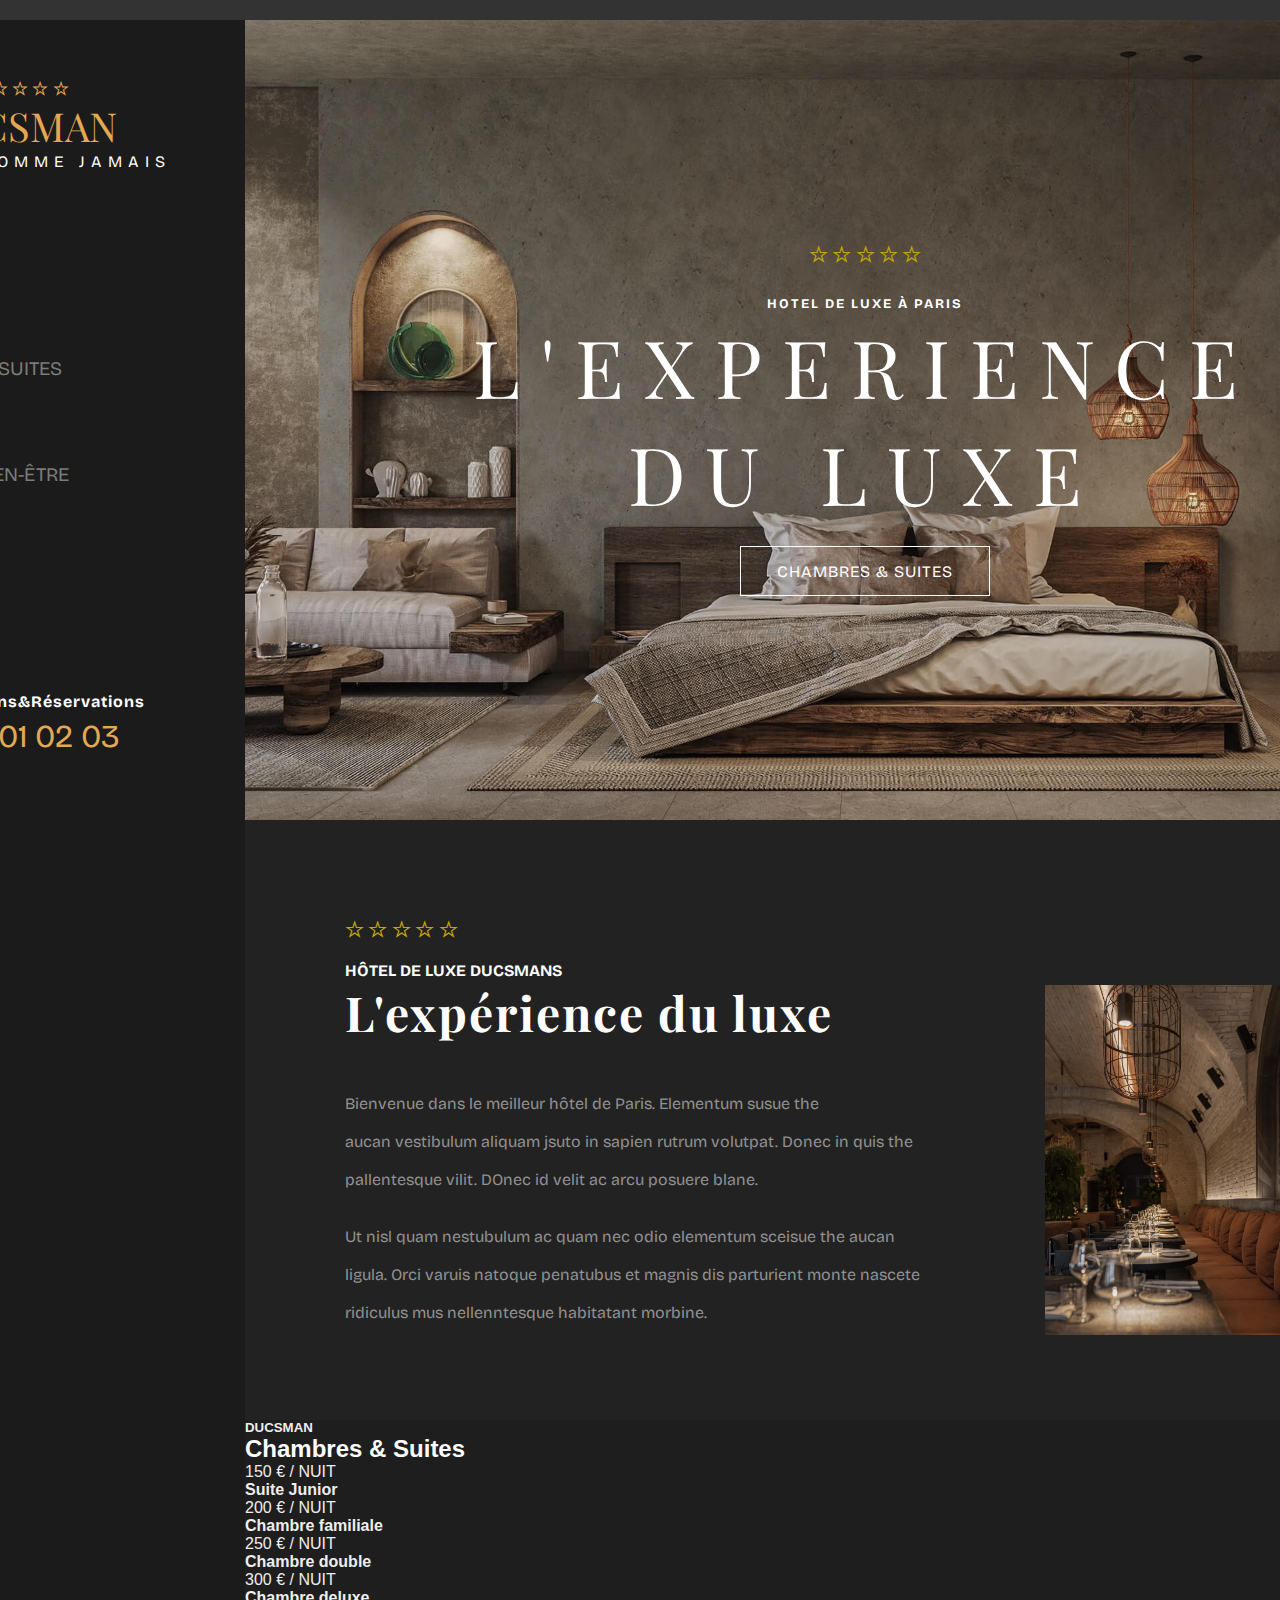
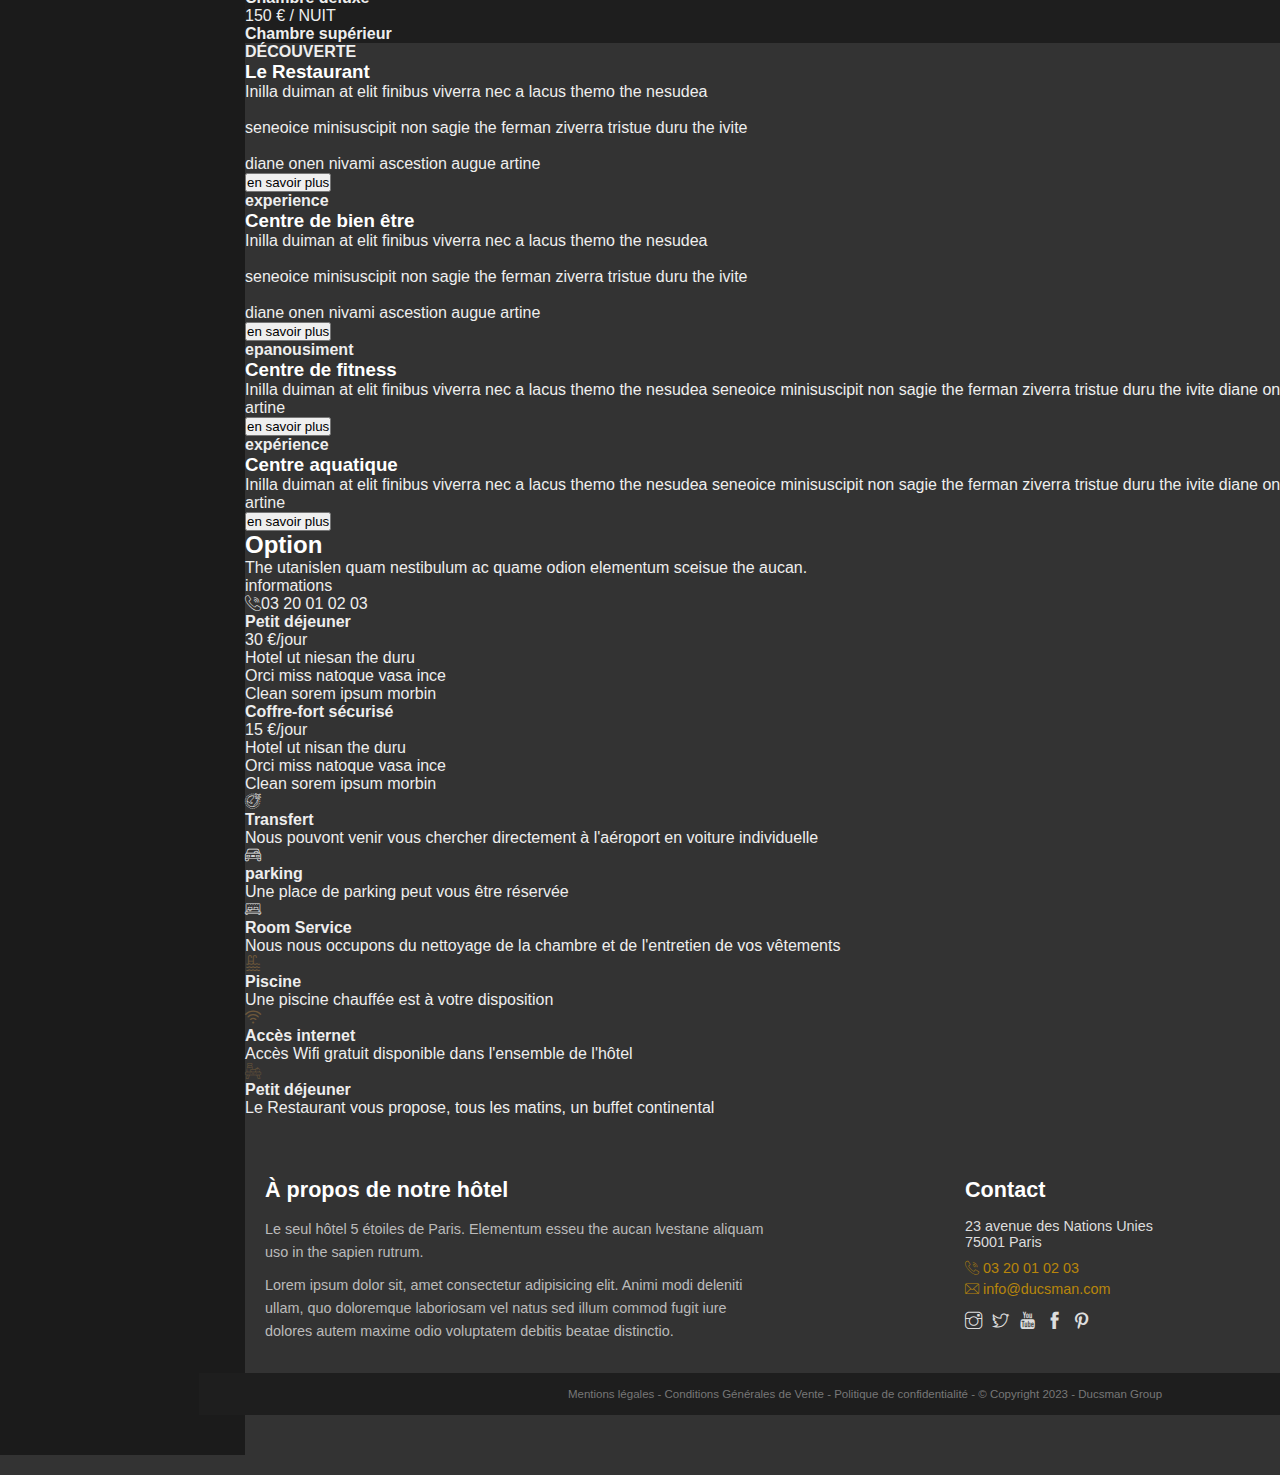
==== index.html @ b96c0a06 "Docs: Update index et home.scss" ====
<!DOCTYPE html>
<html lang="fr">
<head>
    <meta charset="UTF-8">
    <meta name="viewport" content="width=device-width, initial-scale=1.0">
    <link rel="stylesheet" href="./css/flaticons.css">
    <link rel="stylesheet" href="./css/themify-icons.css">
    <link rel="stylesheet" href="./sass/style.css">
    <title>Hotel Ducsman|Home</title>
</head>
<body>
    <aside class="sidebar">
        <div class="star">
            <i class="ti-star"></i>
            <i class="ti-star"></i>
            <i class="ti-star"></i>
            <i class="ti-star"></i>
            <i class="ti-star"></i>
          </div>
        <h1 class="logo">DUCSMAN</h1>
        <p class="slogan">DORMEZ COMME JAMAIS</p>
        <nav class="menu">
                <a class="nav-links" href="#">ACCUEIL</a>
                <a class="nav-links" href="#">A PROPOS</a>
                <a class="nav-links" href="#">CHAMBRES & SUITES</a>
                <a class="nav-links" href="#">RESTAURANT</a></li>
                <a class="nav-links" href="#">CENTRE DE BIEN-ÊTRE</a>
                <a class="nav-links" href="#">ACTUALITÉ</a>
                <a class="nav-links" href="#">CONTACT</a>
        </nav>
        <section class="contact-info">
            <h2>Informations&Réservations</h2>
            <p><i class="flaticon-call"></i> 03 20 01 02 03</p>
        </section>
    </aside>

    <!-- image header de l'accueil -->
    <main class="main-index">
    <section class="img-header">
      <div class="star">
        <i class="ti-star"></i>
        <i class="ti-star"></i>
        <i class="ti-star"></i>
        <i class="ti-star"></i>
        <i class="ti-star"></i>
      </div>
        <div class="carouselle">
            <h5 class="sous-titres-header">HOTEL DE LUXE À PARIS</h5>
            <h1 class="title-header">L'EXPERIENCE <br> DU LUXE</h1>
            <button class="head-btn">CHAMBRES & SUITES</button>
        </div>
    </section>

    <!-- corp du site  -->
    
        <!-- première section avec avec expérience du luxe -->
        <section class="container">
            <div class="into-para">
              <i class="ti-star"></i>
              <i class="ti-star"></i>
              <i class="ti-star"></i>
              <i class="ti-star"></i>
              <i class="ti-star"></i>
                <h5 class="sous-title-container">HÔTEL DE LUXE DUCSMANS</h5>
                <h2 class="title-container">L'expérience du luxe</h2>
                <p class="para-container">Bienvenue dans le meilleur hôtel de Paris. Elementum susue the <br><br> aucan vestibulum aliquam jsuto in sapien rutrum volutpat.
                    Donec in quis the <br><br>pallentesque vilit. DOnec id velit ac arcu posuere blane. <br><br><br> Ut nisl quam nestubulum ac quam nec odio elementum sceisue the aucan <br><br> ligula.
                    Orci varuis natoque penatubus et magnis dis parturient monte nascete <br><br> ridiculus mus nellenntesque habitatant morbine.
                </p>
            </div>
            <div class="into-img">
                <div class="img-into"></div>
                <div class="img-into2"></div>
            </div>
        </section>

        <!-- section Chambres et suites -->
        <section class="infos-rooms">
          <div class="title-rooms">
            <h5>DUCSMAN</h5>
            <h2>Chambres & Suites</h2>
          </div>
            <div class="rooms-img-top">
                <div class="img-1">
                    <span class="price">150 € / NUIT</span>
                    <h4>Suite Junior</h4>
                </div>

                <div class="img-2">
                    <span class="price">200 € / NUIT</span>
                    <h4>Chambre familiale</h4>
                </div>

                <div class="img-3">
                    <span class="price">250 € / NUIT</span>
                    <h4>Chambre double</h4>
                </div>
            </div>
            
            <div class="room-img-bottom">
                <div class="img-4">
                    <span class="price">300 € / NUIT</span>
                    <h4>Chambre deluxe</h4>
                </div>

                <div class="img-5">
                    <span class="price">150 € / NUIT</span>
                    <h4>Chambre supérieur</h4>
                </div>
            </div>
        </section>

        <!-- section infos service -->
        <section class="infos-services">

            <div class="infos-section1">
                <div class="img-restaurant">
                </div>

                <div class="para-restaurant">
                    <h4>DÉCOUVERTE</h4>
                    <h3>Le Restaurant</h3>
                    <p>Inilla duiman at elit finibus viverra nec a lacus themo the nesudea <br><br> seneoice  minisuscipit non sagie the ferman ziverra tristue duru the ivite <br><br> diane onen nivami ascestion augue artine</p>
                    <button class="btn-services">en savoir plus</button>
                </div>
            </div>

            <div class="infos-section1">
                <div class="para-restaurant">
                    <h4>experience</h4>
                    <h3>Centre de bien être</h3>
                    <p>Inilla duiman at elit finibus viverra nec a lacus themo the nesudea <br><br> seneoice minisuscipit non sagie the ferman ziverra tristue duru the ivite <br><br> diane onen nivami ascestion augue artine</p>
                    <button class="btn-services">en savoir plus</button>
                </div>
            

                <div class="img-bien-etre"> 
                </div>
            </div>

            <div class="img-fitness">
               
            </div>

            <div class="para-fitness">
                <h4>epanousiment</h4>
                <h3>Centre de fitness</h3>
                <p>Inilla duiman at elit finibus viverra nec a lacus themo the nesudea seneoice minisuscipit non sagie the ferman ziverra tristue duru the ivite diane onen nivami ascestion augue artine</p>
                <button class="btn-services">en savoir plus</button>
            </div>

            <div class="para-aquatique">
                <h4>expérience</h4>
                <h3>Centre aquatique</h3>
                <p>Inilla duiman at elit finibus viverra nec a lacus themo the nesudea seneoice minisuscipit non sagie the ferman ziverra tristue duru the ivite diane onen nivami ascestion augue artine</p>
                <button class="btn-services">en savoir plus</button>
            </div>

            <div class="img-aquatique">
                
            </div>
        </section>

        <!-- Block option / !voir maquette -->
        <section class="option">
            <div class="block-option">
                <h2>Option</h2>
                <p>The utanislen quam nestibulum ac quame odion elementum sceisue the aucan.</p>
                <p>informations</p>
                <span class="phone-number"><i class="flaticon-call"></i>03 20 01 02 03</span>
            </div>

            <div class="petit-dej">
                <h4>Petit déjeuner</h4>
                <p><span class="prix">30 €</span>/jour</p>
                <p>Hotel ut niesan the duru</p>
                <p>Orci miss natoque vasa ince</p>
                <p>Clean sorem ipsum morbin</p>
            </div>
            <div class="coffre-fort">
                <h4>Coffre-fort sécurisé</h4>
                <p><span class="prix">15 €</span>/jour</p>
                <p>Hotel ut nisan the duru</p>
                <p>Orci miss natoque vasa ince</p>
                <p>Clean sorem ipsum morbin</p>
            </div>
        </section>

        <section class="service+">
            <div class="transfert">
                <i class="flaticon-world"></i>
                <h4>Transfert</h4>
                <p>Nous pouvont venir vous chercher directement à l'aéroport en voiture individuelle</p>
            </div>

            <div class="parking">
              <i class="flaticon-car"></i>
                <h4>parking</h4>
                <p>Une place de parking peut vous être réservée</p>
            </div>

            <div class="room-service">
              <i class="flaticon-bed"></i>
                <h4>Room Service</h4>
                <p>Nous nous occupons du nettoyage de la chambre et de l'entretien de vos vêtements</p>
            </div>

            <div class="picicne">
              <i class="flaticon-swimming"></i>
                <h4>Piscine</h4>
                <p>Une piscine chauffée est à votre disposition</p>
            </div>

            <div class="acces-internet">
              <i class="flaticon-wifi"></i>
                <h4>Accès internet</h4>
                <p>Accès Wifi gratuit disponible dans l'ensemble de l'hôtel</p>
            </div>

            <div class="petit-dej">
              <i class="flaticon-breakfast"></i>
                <h4>Petit déjeuner</h4>
                <p>Le Restaurant vous propose, tous les matins, un buffet continental</p>
            </div>
        </section>

        <footer class="footer">
          <div class="footer-content">
              <section class="about">
                  <h2>À propos de notre hôtel</h2>
                  <p>Le seul hôtel 5 étoiles de Paris. Elementum esseu the aucan lvestane aliquam uso in the sapien
                      rutrum.</p>
                  <p>Lorem ipsum dolor sit, amet consectetur adipisicing elit. Animi modi deleniti ullam, quo
                      doloremque laboriosam vel natus sed illum commod fugit iure dolores autem maxime odio voluptatem
                      debitis beatae distinctio.</p>
              </section>

              <section class="footer-contact">
                  <h2>Contact</h2>
                  <address>
                      23 avenue des Nations Unies<br>
                      75001 Paris
                  </address>
                  <p><i class="flaticon-call"></i> 03 20 01 02 03</p>
                  <p><i class="flaticon-envelope"></i> <a href="mailto:info@ducsman.com">info@ducsman.com</a></p>
                  <div class="social-media">
                      <i class="ti-instagram"></i>
                      <i class="ti-twitter"></i>
                      <i class="ti-youtube"></i>
                      <i class="ti-facebook"></i>
                      <i class="ti-pinterest"></i>
                  </div>
              </section>
          </div>

          <div class="legal">
              <p class="mention">Mentions légales - Conditions Générales de Vente - Politique de confidentialité -
                  &copy; Copyright
                  2023 - Ducsman Group</p>
          </div>
      </footer>
    </main>


</body>
</html>
---- css/flaticons.css ----
/*
Flaticon icon font: Flaticon
*/
@font-face {
	font-family: 'Flaticon';
	src: url('../fonts/Flaticon.eot');
	src: url('../fonts/Flaticon.eot?#iefix') format('embedded-opentype'),
		url('../fonts/Flaticon.woff2') format('woff2'),
		url('../fonts/Flaticon.woff') format('woff'),
		url('../fonts/Flaticon.ttf') format('truetype'),
		url('../fonts/Flaticon.svg#Flaticon') format('svg');
	font-weight: normal;
	font-style: normal;
}
@media screen and (-webkit-min-device-pixel-ratio: 0) {
	@font-face {
		font-family: 'Flaticon';
		src: url('./Flaticon.svg#Flaticon') format('svg');
	}
}
[class^='flaticon-'],
[class*=' flaticon-'],
[class^='flaticon-'],
[class*=' flaticon-'] {
	line-height: 1;
}
[class^='flaticon-']:before,
[class*=' flaticon-']:before,
[class^='flaticon-']:after,
[class*=' flaticon-']:after {
	font-family: Flaticon;
	font-style: normal;
}
.flaticon-menu:before {
	content: '\f100';
}
.flaticon-call:before {
	content: '\f101';
}
.flaticon-phone:before {
	content: '\f102';
}
.flaticon-envelope:before {
	content: '\f103';
}
.flaticon-message:before {
	content: '\f104';
}
.flaticon-clipboard:before {
	content: '\f105';
}
.flaticon-checklist:before {
	content: '\f106';
}
.flaticon-calendar:before {
	content: '\f107';
}
.flaticon-event:before {
	content: '\f108';
}
.flaticon-man:before {
	content: '\f109';
}
.flaticon-user:before {
	content: '\f10a';
}
.flaticon-group:before {
	content: '\f10b';
}
.flaticon-teamwork:before {
	content: '\f10c';
}
.flaticon-team:before {
	content: '\f10d';
}
.flaticon-back-2:before {
	content: '\f119';
}
.flaticon-bread:before {
	content: '\f11a';
}
.flaticon-breakfast:before {
	content: '\f11b';
}
.flaticon-coffee:before {
	content: '\f11c';
}
.flaticon-airplane:before {
	content: '\f11d';
}
.flaticon-marker:before {
	content: '\f11e';
}
.flaticon-location-pin:before {
	content: '\f11f';
}
.flaticon-barbecue:before {
	content: '\f120';
}
.flaticon-hotel:before {
	content: '\f121';
}
.flaticon-air-freight:before {
	content: '\f123';
}
.flaticon-world:before {
	content: '\f124';
}
.flaticon-fast-food:before {
	content: '\f125';
}
.flaticon-swimming:before {
	content: '\f126';
}
.flaticon-paper-plane:before {
	content: '\f127';
}
.flaticon-youtube:before {
	content: '\f12b';
}
.flaticon-rating:before {
	content: '\f12d';
}
.flaticon-clock:before {
	content: '\f12e';
}
.flaticon-clock-1:before {
	content: '\f12f';
}
.flaticon-credit-card:before {
	content: '\f130';
}
.flaticon-discount:before {
	content: '\f131';
}
.flaticon-like:before {
	content: '\f133';
}
.flaticon-bed:before {
	content: '\f135';
}
.flaticon-wifi:before {
	content: '\f136';
}
.flaticon-car:before {
	content: '\f137';
}
.flaticon-coffee-cup:before {
	content: '\f138';
}
.flaticon-serving-dish:before {
	content: '\f13a';
}
.flaticon-bath:before {
	content: '\f13e';
}
.flaticon-housekeeping:before {
	content: '\f140';
}
.flaticon-shopping-cart:before {
	content: '\f142';
}
.flaticon-kitchen:before {
	content: '\f143';
}
.flaticon-hamburger:before {
	content: '\f144';
}
.flaticon-towel:before {
	content: '\f145';
}
.flaticon-shield:before {
	content: '\f147';
}
.flaticon-headphones:before {
	content: '\f148';
}
.flaticon-pizza:before {
	content: '\f149';
}
.flaticon-cake:before {
	content: '\f14a';
}
.flaticon-boiled:before {
	content: '\f14b';
}
.flaticon-cookie:before {
	content: '\f14c';
}
.flaticon-cocktail:before {
	content: '\f14d';
}
.flaticon-globe:before {
	content: '\f156';
}
.flaticon-home:before {
	content: '\f157';
}
---- css/themify-icons.css ----
@font-face {
	font-family: 'themify';
	src:url('../fonts/themify.eot');
	src:url('../fonts/themify.eot?#iefix') format('embedded-opentype'),
		url('../fonts/themify.woff') format('woff'),
		url('../fonts/themify.ttf') format('truetype'),
		url('../fonts/themify.svg') format('svg');
	font-weight: normal;
	font-style: normal;
}

[class^="ti-"], [class*=" ti-"] {
	font-family: 'themify';
	font-style: normal;
	font-weight: normal;
	font-variant: normal;
	text-transform: none;
	line-height: 1;

	/* Better Font Rendering =========== */
	-webkit-font-smoothing: antialiased;
	-moz-osx-font-smoothing: grayscale;
}

.ti-wand:before {
	content: "\e600";
}
.ti-volume:before {
	content: "\e601";
}
.ti-user:before {
	content: "\e602";
}
.ti-unlock:before {
	content: "\e603";
}
.ti-unlink:before {
	content: "\e604";
}
.ti-trash:before {
	content: "\e605";
}
.ti-thought:before {
	content: "\e606";
}
.ti-target:before {
	content: "\e607";
}
.ti-tag:before {
	content: "\e608";
}
.ti-tablet:before {
	content: "\e609";
}
.ti-star:before {
	content: "\e60a";
}
.ti-spray:before {
	content: "\e60b";
}
.ti-signal:before {
	content: "\e60c";
}
.ti-shopping-cart:before {
	content: "\e60d";
}
.ti-shopping-cart-full:before {
	content: "\e60e";
}
.ti-settings:before {
	content: "\e60f";
}
.ti-search:before {
	content: "\e610";
}
.ti-zoom-in:before {
	content: "\e611";
}
.ti-zoom-out:before {
	content: "\e612";
}
.ti-cut:before {
	content: "\e613";
}
.ti-ruler:before {
	content: "\e614";
}
.ti-ruler-pencil:before {
	content: "\e615";
}
.ti-ruler-alt:before {
	content: "\e616";
}
.ti-bookmark:before {
	content: "\e617";
}
.ti-bookmark-alt:before {
	content: "\e618";
}
.ti-reload:before {
	content: "\e619";
}
.ti-plus:before {
	content: "\e61a";
}
.ti-pin:before {
	content: "\e61b";
}
.ti-pencil:before {
	content: "\e61c";
}
.ti-pencil-alt:before {
	content: "\e61d";
}
.ti-paint-roller:before {
	content: "\e61e";
}
.ti-paint-bucket:before {
	content: "\e61f";
}
.ti-na:before {
	content: "\e620";
}
.ti-mobile:before {
	content: "\e621";
}
.ti-minus:before {
	content: "\e622";
}
.ti-medall:before {
	content: "\e623";
}
.ti-medall-alt:before {
	content: "\e624";
}
.ti-marker:before {
	content: "\e625";
}
.ti-marker-alt:before {
	content: "\e626";
}
.ti-arrow-up:before {
	content: "\e627";
}
.ti-arrow-right:before {
	content: "\e628";
}
.ti-arrow-left:before {
	content: "\e629";
}
.ti-arrow-down:before {
	content: "\e62a";
}
.ti-lock:before {
	content: "\e62b";
}
.ti-location-arrow:before {
	content: "\e62c";
}
.ti-link:before {
	content: "\e62d";
}
.ti-layout:before {
	content: "\e62e";
}
.ti-layers:before {
	content: "\e62f";
}
.ti-layers-alt:before {
	content: "\e630";
}
.ti-key:before {
	content: "\e631";
}
.ti-import:before {
	content: "\e632";
}
.ti-image:before {
	content: "\e633";
}
.ti-heart:before {
	content: "\e634";
}
.ti-heart-broken:before {
	content: "\e635";
}
.ti-hand-stop:before {
	content: "\e636";
}
.ti-hand-open:before {
	content: "\e637";
}
.ti-hand-drag:before {
	content: "\e638";
}
.ti-folder:before {
	content: "\e639";
}
.ti-flag:before {
	content: "\e63a";
}
.ti-flag-alt:before {
	content: "\e63b";
}
.ti-flag-alt-2:before {
	content: "\e63c";
}
.ti-eye:before {
	content: "\e63d";
}
.ti-export:before {
	content: "\e63e";
}
.ti-exchange-vertical:before {
	content: "\e63f";
}
.ti-desktop:before {
	content: "\e640";
}
.ti-cup:before {
	content: "\e641";
}
.ti-crown:before {
	content: "\e642";
}
.ti-comments:before {
	content: "\e643";
}
.ti-comment:before {
	content: "\e644";
}
.ti-comment-alt:before {
	content: "\e645";
}
.ti-close:before {
	content: "\e646";
}
.ti-clip:before {
	content: "\e647";
}
.ti-angle-up:before {
	content: "\e648";
}
.ti-angle-right:before {
	content: "\e649";
}
.ti-angle-left:before {
	content: "\e64a";
}
.ti-angle-down:before {
	content: "\e64b";
}
.ti-check:before {
	content: "\e64c";
}
.ti-check-box:before {
	content: "\e64d";
}
.ti-camera:before {
	content: "\e64e";
}
.ti-announcement:before {
	content: "\e64f";
}
.ti-brush:before {
	content: "\e650";
}
.ti-briefcase:before {
	content: "\e651";
}
.ti-bolt:before {
	content: "\e652";
}
.ti-bolt-alt:before {
	content: "\e653";
}
.ti-blackboard:before {
	content: "\e654";
}
.ti-bag:before {
	content: "\e655";
}
.ti-move:before {
	content: "\e656";
}
.ti-arrows-vertical:before {
	content: "\e657";
}
.ti-arrows-horizontal:before {
	content: "\e658";
}
.ti-fullscreen:before {
	content: "\e659";
}
.ti-arrow-top-right:before {
	content: "\e65a";
}
.ti-arrow-top-left:before {
	content: "\e65b";
}
.ti-arrow-circle-up:before {
	content: "\e65c";
}
.ti-arrow-circle-right:before {
	content: "\e65d";
}
.ti-arrow-circle-left:before {
	content: "\e65e";
}
.ti-arrow-circle-down:before {
	content: "\e65f";
}
.ti-angle-double-up:before {
	content: "\e660";
}
.ti-angle-double-right:before {
	content: "\e661";
}
.ti-angle-double-left:before {
	content: "\e662";
}
.ti-angle-double-down:before {
	content: "\e663";
}
.ti-zip:before {
	content: "\e664";
}
.ti-world:before {
	content: "\e665";
}
.ti-wheelchair:before {
	content: "\e666";
}
.ti-view-list:before {
	content: "\e667";
}
.ti-view-list-alt:before {
	content: "\e668";
}
.ti-view-grid:before {
	content: "\e669";
}
.ti-uppercase:before {
	content: "\e66a";
}
.ti-upload:before {
	content: "\e66b";
}
.ti-underline:before {
	content: "\e66c";
}
.ti-truck:before {
	content: "\e66d";
}
.ti-timer:before {
	content: "\e66e";
}
.ti-ticket:before {
	content: "\e66f";
}
.ti-thumb-up:before {
	content: "\e670";
}
.ti-thumb-down:before {
	content: "\e671";
}
.ti-text:before {
	content: "\e672";
}
.ti-stats-up:before {
	content: "\e673";
}
.ti-stats-down:before {
	content: "\e674";
}
.ti-split-v:before {
	content: "\e675";
}
.ti-split-h:before {
	content: "\e676";
}
.ti-smallcap:before {
	content: "\e677";
}
.ti-shine:before {
	content: "\e678";
}
.ti-shift-right:before {
	content: "\e679";
}
.ti-shift-left:before {
	content: "\e67a";
}
.ti-shield:before {
	content: "\e67b";
}
.ti-notepad:before {
	content: "\e67c";
}
.ti-server:before {
	content: "\e67d";
}
.ti-quote-right:before {
	content: "\e67e";
}
.ti-quote-left:before {
	content: "\e67f";
}
.ti-pulse:before {
	content: "\e680";
}
.ti-printer:before {
	content: "\e681";
}
.ti-power-off:before {
	content: "\e682";
}
.ti-plug:before {
	content: "\e683";
}
.ti-pie-chart:before {
	content: "\e684";
}
.ti-paragraph:before {
	content: "\e685";
}
.ti-panel:before {
	content: "\e686";
}
.ti-package:before {
	content: "\e687";
}
.ti-music:before {
	content: "\e688";
}
.ti-music-alt:before {
	content: "\e689";
}
.ti-mouse:before {
	content: "\e68a";
}
.ti-mouse-alt:before {
	content: "\e68b";
}
.ti-money:before {
	content: "\e68c";
}
.ti-microphone:before {
	content: "\e68d";
}
.ti-menu:before {
	content: "\e68e";
}
.ti-menu-alt:before {
	content: "\e68f";
}
.ti-map:before {
	content: "\e690";
}
.ti-map-alt:before {
	content: "\e691";
}
.ti-loop:before {
	content: "\e692";
}
.ti-location-pin:before {
	content: "\e693";
}
.ti-list:before {
	content: "\e694";
}
.ti-light-bulb:before {
	content: "\e695";
}
.ti-Italic:before {
	content: "\e696";
}
.ti-info:before {
	content: "\e697";
}
.ti-infinite:before {
	content: "\e698";
}
.ti-id-badge:before {
	content: "\e699";
}
.ti-hummer:before {
	content: "\e69a";
}
.ti-home:before {
	content: "\e69b";
}
.ti-help:before {
	content: "\e69c";
}
.ti-headphone:before {
	content: "\e69d";
}
.ti-harddrives:before {
	content: "\e69e";
}
.ti-harddrive:before {
	content: "\e69f";
}
.ti-gift:before {
	content: "\e6a0";
}
.ti-game:before {
	content: "\e6a1";
}
.ti-filter:before {
	content: "\e6a2";
}
.ti-files:before {
	content: "\e6a3";
}
.ti-file:before {
	content: "\e6a4";
}
.ti-eraser:before {
	content: "\e6a5";
}
.ti-envelope:before {
	content: "\e6a6";
}
.ti-download:before {
	content: "\e6a7";
}
.ti-direction:before {
	content: "\e6a8";
}
.ti-direction-alt:before {
	content: "\e6a9";
}
.ti-dashboard:before {
	content: "\e6aa";
}
.ti-control-stop:before {
	content: "\e6ab";
}
.ti-control-shuffle:before {
	content: "\e6ac";
}
.ti-control-play:before {
	content: "\e6ad";
}
.ti-control-pause:before {
	content: "\e6ae";
}
.ti-control-forward:before {
	content: "\e6af";
}
.ti-control-backward:before {
	content: "\e6b0";
}
.ti-cloud:before {
	content: "\e6b1";
}
.ti-cloud-up:before {
	content: "\e6b2";
}
.ti-cloud-down:before {
	content: "\e6b3";
}
.ti-clipboard:before {
	content: "\e6b4";
}
.ti-car:before {
	content: "\e6b5";
}
.ti-calendar:before {
	content: "\e6b6";
}
.ti-book:before {
	content: "\e6b7";
}
.ti-bell:before {
	content: "\e6b8";
}
.ti-basketball:before {
	content: "\e6b9";
}
.ti-bar-chart:before {
	content: "\e6ba";
}
.ti-bar-chart-alt:before {
	content: "\e6bb";
}
.ti-back-right:before {
	content: "\e6bc";
}
.ti-back-left:before {
	content: "\e6bd";
}
.ti-arrows-corner:before {
	content: "\e6be";
}
.ti-archive:before {
	content: "\e6bf";
}
.ti-anchor:before {
	content: "\e6c0";
}
.ti-align-right:before {
	content: "\e6c1";
}
.ti-align-left:before {
	content: "\e6c2";
}
.ti-align-justify:before {
	content: "\e6c3";
}
.ti-align-center:before {
	content: "\e6c4";
}
.ti-alert:before {
	content: "\e6c5";
}
.ti-alarm-clock:before {
	content: "\e6c6";
}
.ti-agenda:before {
	content: "\e6c7";
}
.ti-write:before {
	content: "\e6c8";
}
.ti-window:before {
	content: "\e6c9";
}
.ti-widgetized:before {
	content: "\e6ca";
}
.ti-widget:before {
	content: "\e6cb";
}
.ti-widget-alt:before {
	content: "\e6cc";
}
.ti-wallet:before {
	content: "\e6cd";
}
.ti-video-clapper:before {
	content: "\e6ce";
}
.ti-video-camera:before {
	content: "\e6cf";
}
.ti-vector:before {
	content: "\e6d0";
}
.ti-themify-logo:before {
	content: "\e6d1";
}
.ti-themify-favicon:before {
	content: "\e6d2";
}
.ti-themify-favicon-alt:before {
	content: "\e6d3";
}
.ti-support:before {
	content: "\e6d4";
}
.ti-stamp:before {
	content: "\e6d5";
}
.ti-split-v-alt:before {
	content: "\e6d6";
}
.ti-slice:before {
	content: "\e6d7";
}
.ti-shortcode:before {
	content: "\e6d8";
}
.ti-shift-right-alt:before {
	content: "\e6d9";
}
.ti-shift-left-alt:before {
	content: "\e6da";
}
.ti-ruler-alt-2:before {
	content: "\e6db";
}
.ti-receipt:before {
	content: "\e6dc";
}
.ti-pin2:before {
	content: "\e6dd";
}
.ti-pin-alt:before {
	content: "\e6de";
}
.ti-pencil-alt2:before {
	content: "\e6df";
}
.ti-palette:before {
	content: "\e6e0";
}
.ti-more:before {
	content: "\e6e1";
}
.ti-more-alt:before {
	content: "\e6e2";
}
.ti-microphone-alt:before {
	content: "\e6e3";
}
.ti-magnet:before {
	content: "\e6e4";
}
.ti-line-double:before {
	content: "\e6e5";
}
.ti-line-dotted:before {
	content: "\e6e6";
}
.ti-line-dashed:before {
	content: "\e6e7";
}
.ti-layout-width-full:before {
	content: "\e6e8";
}
.ti-layout-width-default:before {
	content: "\e6e9";
}
.ti-layout-width-default-alt:before {
	content: "\e6ea";
}
.ti-layout-tab:before {
	content: "\e6eb";
}
.ti-layout-tab-window:before {
	content: "\e6ec";
}
.ti-layout-tab-v:before {
	content: "\e6ed";
}
.ti-layout-tab-min:before {
	content: "\e6ee";
}
.ti-layout-slider:before {
	content: "\e6ef";
}
.ti-layout-slider-alt:before {
	content: "\e6f0";
}
.ti-layout-sidebar-right:before {
	content: "\e6f1";
}
.ti-layout-sidebar-none:before {
	content: "\e6f2";
}
.ti-layout-sidebar-left:before {
	content: "\e6f3";
}
.ti-layout-placeholder:before {
	content: "\e6f4";
}
.ti-layout-menu:before {
	content: "\e6f5";
}
.ti-layout-menu-v:before {
	content: "\e6f6";
}
.ti-layout-menu-separated:before {
	content: "\e6f7";
}
.ti-layout-menu-full:before {
	content: "\e6f8";
}
.ti-layout-media-right-alt:before {
	content: "\e6f9";
}
.ti-layout-media-right:before {
	content: "\e6fa";
}
.ti-layout-media-overlay:before {
	content: "\e6fb";
}
.ti-layout-media-overlay-alt:before {
	content: "\e6fc";
}
.ti-layout-media-overlay-alt-2:before {
	content: "\e6fd";
}
.ti-layout-media-left-alt:before {
	content: "\e6fe";
}
.ti-layout-media-left:before {
	content: "\e6ff";
}
.ti-layout-media-center-alt:before {
	content: "\e700";
}
.ti-layout-media-center:before {
	content: "\e701";
}
.ti-layout-list-thumb:before {
	content: "\e702";
}
.ti-layout-list-thumb-alt:before {
	content: "\e703";
}
.ti-layout-list-post:before {
	content: "\e704";
}
.ti-layout-list-large-image:before {
	content: "\e705";
}
.ti-layout-line-solid:before {
	content: "\e706";
}
.ti-layout-grid4:before {
	content: "\e707";
}
.ti-layout-grid3:before {
	content: "\e708";
}
.ti-layout-grid2:before {
	content: "\e709";
}
.ti-layout-grid2-thumb:before {
	content: "\e70a";
}
.ti-layout-cta-right:before {
	content: "\e70b";
}
.ti-layout-cta-left:before {
	content: "\e70c";
}
.ti-layout-cta-center:before {
	content: "\e70d";
}
.ti-layout-cta-btn-right:before {
	content: "\e70e";
}
.ti-layout-cta-btn-left:before {
	content: "\e70f";
}
.ti-layout-column4:before {
	content: "\e710";
}
.ti-layout-column3:before {
	content: "\e711";
}
.ti-layout-column2:before {
	content: "\e712";
}
.ti-layout-accordion-separated:before {
	content: "\e713";
}
.ti-layout-accordion-merged:before {
	content: "\e714";
}
.ti-layout-accordion-list:before {
	content: "\e715";
}
.ti-ink-pen:before {
	content: "\e716";
}
.ti-info-alt:before {
	content: "\e717";
}
.ti-help-alt:before {
	content: "\e718";
}
.ti-headphone-alt:before {
	content: "\e719";
}
.ti-hand-point-up:before {
	content: "\e71a";
}
.ti-hand-point-right:before {
	content: "\e71b";
}
.ti-hand-point-left:before {
	content: "\e71c";
}
.ti-hand-point-down:before {
	content: "\e71d";
}
.ti-gallery:before {
	content: "\e71e";
}
.ti-face-smile:before {
	content: "\e71f";
}
.ti-face-sad:before {
	content: "\e720";
}
.ti-credit-card:before {
	content: "\e721";
}
.ti-control-skip-forward:before {
	content: "\e722";
}
.ti-control-skip-backward:before {
	content: "\e723";
}
.ti-control-record:before {
	content: "\e724";
}
.ti-control-eject:before {
	content: "\e725";
}
.ti-comments-smiley:before {
	content: "\e726";
}
.ti-brush-alt:before {
	content: "\e727";
}
.ti-youtube:before {
	content: "\e728";
}
.ti-vimeo:before {
	content: "\e729";
}
.ti-twitter:before {
	content: "\e72a";
}
.ti-time:before {
	content: "\e72b";
}
.ti-tumblr:before {
	content: "\e72c";
}
.ti-skype:before {
	content: "\e72d";
}
.ti-share:before {
	content: "\e72e";
}
.ti-share-alt:before {
	content: "\e72f";
}
.ti-rocket:before {
	content: "\e730";
}
.ti-pinterest:before {
	content: "\e731";
}
.ti-new-window:before {
	content: "\e732";
}
.ti-microsoft:before {
	content: "\e733";
}
.ti-list-ol:before {
	content: "\e734";
}
.ti-linkedin:before {
	content: "\e735";
}
.ti-layout-sidebar-2:before {
	content: "\e736";
}
.ti-layout-grid4-alt:before {
	content: "\e737";
}
.ti-layout-grid3-alt:before {
	content: "\e738";
}
.ti-layout-grid2-alt:before {
	content: "\e739";
}
.ti-layout-column4-alt:before {
	content: "\e73a";
}
.ti-layout-column3-alt:before {
	content: "\e73b";
}
.ti-layout-column2-alt:before {
	content: "\e73c";
}
.ti-instagram:before {
	content: "\e73d";
}
.ti-google:before {
	content: "\e73e";
}
.ti-github:before {
	content: "\e73f";
}
.ti-flickr:before {
	content: "\e740";
}
.ti-facebook:before {
	content: "\e741";
}
.ti-dropbox:before {
	content: "\e742";
}
.ti-dribbble:before {
	content: "\e743";
}
.ti-apple:before {
	content: "\e744";
}
.ti-android:before {
	content: "\e745";
}
.ti-save:before {
	content: "\e746";
}
.ti-save-alt:before {
	content: "\e747";
}
.ti-yahoo:before {
	content: "\e748";
}
.ti-wordpress:before {
	content: "\e749";
}
.ti-vimeo-alt:before {
	content: "\e74a";
}
.ti-twitter-alt:before {
	content: "\e74b";
}
.ti-tumblr-alt:before {
	content: "\e74c";
}
.ti-trello:before {
	content: "\e74d";
}
.ti-stack-overflow:before {
	content: "\e74e";
}
.ti-soundcloud:before {
	content: "\e74f";
}
.ti-sharethis:before {
	content: "\e750";
}
.ti-sharethis-alt:before {
	content: "\e751";
}
.ti-reddit:before {
	content: "\e752";
}
.ti-pinterest-alt:before {
	content: "\e753";
}
.ti-microsoft-alt:before {
	content: "\e754";
}
.ti-linux:before {
	content: "\e755";
}
.ti-jsfiddle:before {
	content: "\e756";
}
.ti-joomla:before {
	content: "\e757";
}
.ti-html5:before {
	content: "\e758";
}
.ti-flickr-alt:before {
	content: "\e759";
}
.ti-email:before {
	content: "\e75a";
}
.ti-drupal:before {
	content: "\e75b";
}
.ti-dropbox-alt:before {
	content: "\e75c";
}
.ti-css3:before {
	content: "\e75d";
}
.ti-rss:before {
	content: "\e75e";
}
.ti-rss-alt:before {
	content: "\e75f";
}
---- sass/style.css ----
@charset "UTF-8";
@import url("https://fonts.googleapis.com/css2?family=Playfair+Display:ital,wght@0,400..900;1,400..900&display=swap");
@import url("https://fonts.googleapis.com/css2?family=Bricolage+Grotesque:opsz,wght@12..96,200..800&display=swap");
* {
  padding: 0;
  margin: 0;
}

body {
  margin: 0;
  padding: 0;
  max-width: 100% !important;
  display: flex;
  flex-direction: row;
  background-color: #1E1E1E;
}

.sidebar {
  min-width: 450px;
  min-height: 100%;
  background-color: #1b1b1b;
  color: white;
  padding: 10px;
}
.sidebar .star {
  text-align: center;
  color: #E4A853;
  margin-top: 50px;
}
.sidebar .logo {
  color: #E4A853;
  text-align: center;
  font-size: 2.5em;
  font-family: "Playfair Display", serif;
  font-weight: 400;
}
.sidebar .slogan {
  text-align: center;
  margin-bottom: 50px;
  font-size: 1em;
  letter-spacing: 6px;
  font-family: "Bricolage Grotesque", sans-serif;
}
.sidebar .menu {
  display: flex;
  justify-content: center;
  align-items: flex-start;
  flex-direction: column;
  text-decoration: none;
}
.sidebar .nav-links {
  margin-top: 30px;
  margin-left: 65px;
  text-decoration: none;
  color: #7C7C7C;
  font-size: 1.2em;
  font-family: "Bricolage Grotesque", sans-serif;
  transition: 300ms ease-out;
}
.sidebar .nav-links:hover {
  color: #E4A853;
}
.sidebar .contact-info {
  margin-top: 100px;
  margin-left: 50px;
}
.sidebar .contact-info h2 {
  font-size: 1em;
  font-family: "Bricolage Grotesque", sans-serif;
  letter-spacing: 1px;
  margin-left: 50px;
}
.sidebar .contact-info p {
  font-size: 2em;
  color: #E4A853;
  font-family: "Bricolage Grotesque", sans-serif;
}
.sidebar .contact-info .flaticon-call {
  font-size: 1.3em;
}

.réserver {
  background-color: #2b2b2b;
  color: #fff;
  padding: 12px 24px;
  border: none;
  border-radius: 5px;
  font-size: 16px;
  font-weight: bold;
  text-transform: uppercase;
  cursor: pointer;
  transition: background-color 0.3s ease;
}

.head-btn {
  margin-top: 20px;
  width: 250px;
  height: 50px;
  background-color: transparent;
  border: 1px solid #fff;
  color: #fff;
  font-size: 1em;
  font-family: "Bricolage Grotesque", sans-serif;
  letter-spacing: 1px;
}

body main {
  max-width: 100%;
}
body main .img-header {
  height: 800px;
  background-image: url(../../images/slider/2.jpg);
  background-position: center;
  background-repeat: no-repeat;
  background-size: cover;
  display: flex;
  align-items: center;
  justify-content: center;
  flex-direction: column;
}
body main .ti-star {
  text-align: center;
  color: #c2a505;
  font-size: 1.2em;
}
body main .carouselle {
  display: flex;
  align-items: center;
  justify-content: center;
  flex-direction: column;
}
body main .carouselle .sous-titres-header {
  margin-top: 30px;
  font-size: 0, 5em;
  font-family: "Bricolage Grotesque", sans-serif;
  letter-spacing: 2px;
  color: white;
}
body main .carouselle .title-header {
  font-size: 5em;
  text-align: center;
  font-family: "Playfair Display", serif;
  font-weight: 400;
  letter-spacing: 20px;
  color: #FFF;
}
body main .container {
  background-color: #222222;
}
body main .infos-rooms {
  background-color: #1E1E1E;
}
body main .container {
  display: flex;
  flex-direction: row;
  align-items: center;
  height: 600px;
  padding: 20px;
}
body main .container .into-para {
  margin-left: 80px;
}
body main .container .into-para .sous-title-container {
  font-size: 1em;
  color: #FFF;
  font-family: "Bricolage Grotesque", sans-serif;
  margin-top: 20px;
}
body main .container .into-para .title-container {
  font-size: 3em;
  font-family: "Playfair Display", serif;
  letter-spacing: 2px;
  color: #FFF;
}
body main .container .into-para .para-container {
  margin-top: 50px;
  color: #919191;
  font-family: "Bricolage Grotesque", sans-serif;
  width: 700px;
}
body main .container .into-img {
  display: flex;
  flex-direction: row;
  gap: 50px;
}
body main .container .into-img .img-into {
  background-image: url(../../images/rooms/8.jpg);
  background-size: cover;
  background-position: center;
  width: 250px;
  height: 350px;
  margin-top: 80px;
}
body main .container .into-img .img-into2 {
  background-image: url(../../images/rooms/2.jpg);
  background-size: cover;
  background-position: center;
  width: 250px;
  height: 350px;
}

h1,
h2,
h3,
.ti-facebook,
.ti-instagram,
.ti-twitter,
.ti-youtube,
.ti-pinterest {
  color: white;
}

.doré,
.flaticon-group,
.flaticon-wifi,
.flaticon-clock-1,
.flaticon-breakfast,
.flaticon-towel,
.flaticon-swimming,
.ti-check {
  color: #6E583B;
}

.texte {
  color: #838383;
}

#check-in,
#check-out {
  display: inline-block;
  align-items: center;
  gap: 100;
}

.image-de-chambre {
  height: 900px;
  background-image: url(../../images/rooms/4.jpg);
  background-position: center;
  background-repeat: no-repeat;
  background-size: cover;
  display: flex;
  align-items: center;
  justify-content: center;
  flex-direction: column;
}

.blerg {
  display: grid;
  grid-template-columns: 1fr 1fr;
  gap: 20px;
}

.chambre-deluxe,
.aménagements {
  padding: 20px;
  margin: 100px;
}

* {
  margin: 0;
  padding: 0;
  box-sizing: border-box;
}

body {
  display: flex;
  justify-content: center;
  background-color: #333;
  font-family: "Helvetica Neue", Arial, sans-serif;
  color: #eee;
  padding: 20px;
  min-height: 100vh;
}

.main-content {
  display: flex;
  flex-direction: column;
  max-width: 1200px;
  width: 100%;
  background-color: #222;
  color: #ddd;
  padding: 40px;
}

.flex-contact {
  display: flex;
  flex-wrap: wrap;
  gap: 40px;
  margin-bottom: 40px;
}
.flex-contact .contact-info-section,
.flex-contact .contact-form-section {
  flex: 1;
  min-width: 300px;
}
.flex-contact .contact-info-section {
  max-width: 500px;
  color: #ddd;
}
.flex-contact .contact-info-section h2 {
  font-size: 1.8em;
  margin-bottom: 20px;
  color: #fff;
}
.flex-contact .contact-info-section p {
  margin-bottom: 20px;
  color: #bbb;
  line-height: 1.6;
}
.flex-contact .contact-info-section .contact-item {
  display: flex;
  align-items: center;
  margin-bottom: 20px;
}
.flex-contact .contact-info-section .contact-item i {
  font-size: 1.5em;
  color: #b8860b;
  margin-right: 15px;
}
.flex-contact .contact-info-section .contact-item h3 {
  font-size: 0.9em;
  color: #aaa;
  margin: 0;
  font-weight: normal;
}
.flex-contact .contact-info-section .contact-item p,
.flex-contact .contact-info-section .contact-item a {
  font-size: 1em;
  color: #b8860b;
  margin-top: 5px;
  text-decoration: none;
}
.flex-contact .contact-form-section {
  max-width: 500px;
}
.flex-contact .contact-form-section h2 {
  font-size: 1.8em;
  margin-bottom: 20px;
  color: #fff;
}
.flex-contact .contact-form-section .form-contact {
  display: grid;
  grid-template-columns: 1fr 1fr;
  grid-gap: 20px;
}
.flex-contact .contact-form-section .form-contact .form-field {
  display: flex;
  flex-direction: column;
}
.flex-contact .contact-form-section .form-contact .form-field label {
  margin-bottom: 5px;
  color: #ddd;
}
.flex-contact .contact-form-section .form-contact .form-field input,
.flex-contact .contact-form-section .form-contact .form-field textarea {
  padding: 10px;
  border: 1px solid #222;
  background-color: #222;
  color: #eee;
  border-radius: 4px;
}
.flex-contact .contact-form-section .form-contact .form-field.full-width {
  grid-column: 1/3;
}
.flex-contact .contact-form-section .form-contact button {
  grid-column: 1/3;
  padding: 12px;
  width: 100px;
  background-color: #b8860b;
  color: #fff;
  border: none;
  border-radius: 4px;
  cursor: pointer;
  font-size: 16px;
  font-weight: bold;
}
.flex-contact .contact-form-section .form-contact button:hover {
  background-color: #a67c00;
}

.map-section {
  width: 150%;
  margin: 20px 0;
  padding-left: 5px;
}
.map-section iframe {
  width: 66%;
  border: none;
  filter: grayscale(1);
}

footer {
  display: flex;
  justify-content: space-between;
  padding: 20px 0;
  font-size: 0.9em;
  color: #bbb;
  margin-top: 20px;
}
footer .about,
footer .footer-contact {
  flex: 1;
  max-width: 500px;
}
footer .legal {
  width: 111%;
  text-align: center;
  font-size: 0.8em;
  color: #777;
  background-color: #1e1e1e;
  padding: 15px 20px;
  margin-top: auto;
}

.footer {
  color: #ddd;
  padding: 40px 20px;
  display: flex;
  flex-direction: column;
  align-items: center;
}
.footer .footer-content {
  display: flex;
  justify-content: space-between;
  width: 100%;
  max-width: 1200px;
  padding-bottom: 20px;
}
.footer .footer-content .about,
.footer .footer-content .footer-contact {
  max-width: 500px;
}
.footer .footer-content .about h2 {
  font-size: 1.5em;
  color: #fff;
  margin-bottom: 15px;
}
.footer .footer-content .about p {
  color: #bbb;
  line-height: 1.6;
  margin-bottom: 10px;
}
.footer .footer-content .footer-contact {
  text-align: left;
}
.footer .footer-content .footer-contact h2 {
  font-size: 1.5em;
  color: #fff;
  margin-bottom: 15px;
}
.footer .footer-content .footer-contact address {
  font-style: normal;
  color: #ddd;
  margin-bottom: 10px;
}
.footer .footer-content .footer-contact p {
  color: #b8860b;
  margin: 5px 0;
}
.footer .footer-content .footer-contact a {
  color: #b8860b;
  text-decoration: none;
}
.footer .footer-content .footer-contact .social-media {
  display: flex;
  gap: 10px;
  margin-top: 15px;
}
.footer .footer-content .footer-contact .social-media i {
  font-size: 1.2em;
  color: #ddd;
  cursor: pointer;
}

/*# sourceMappingURL=style.css.map */
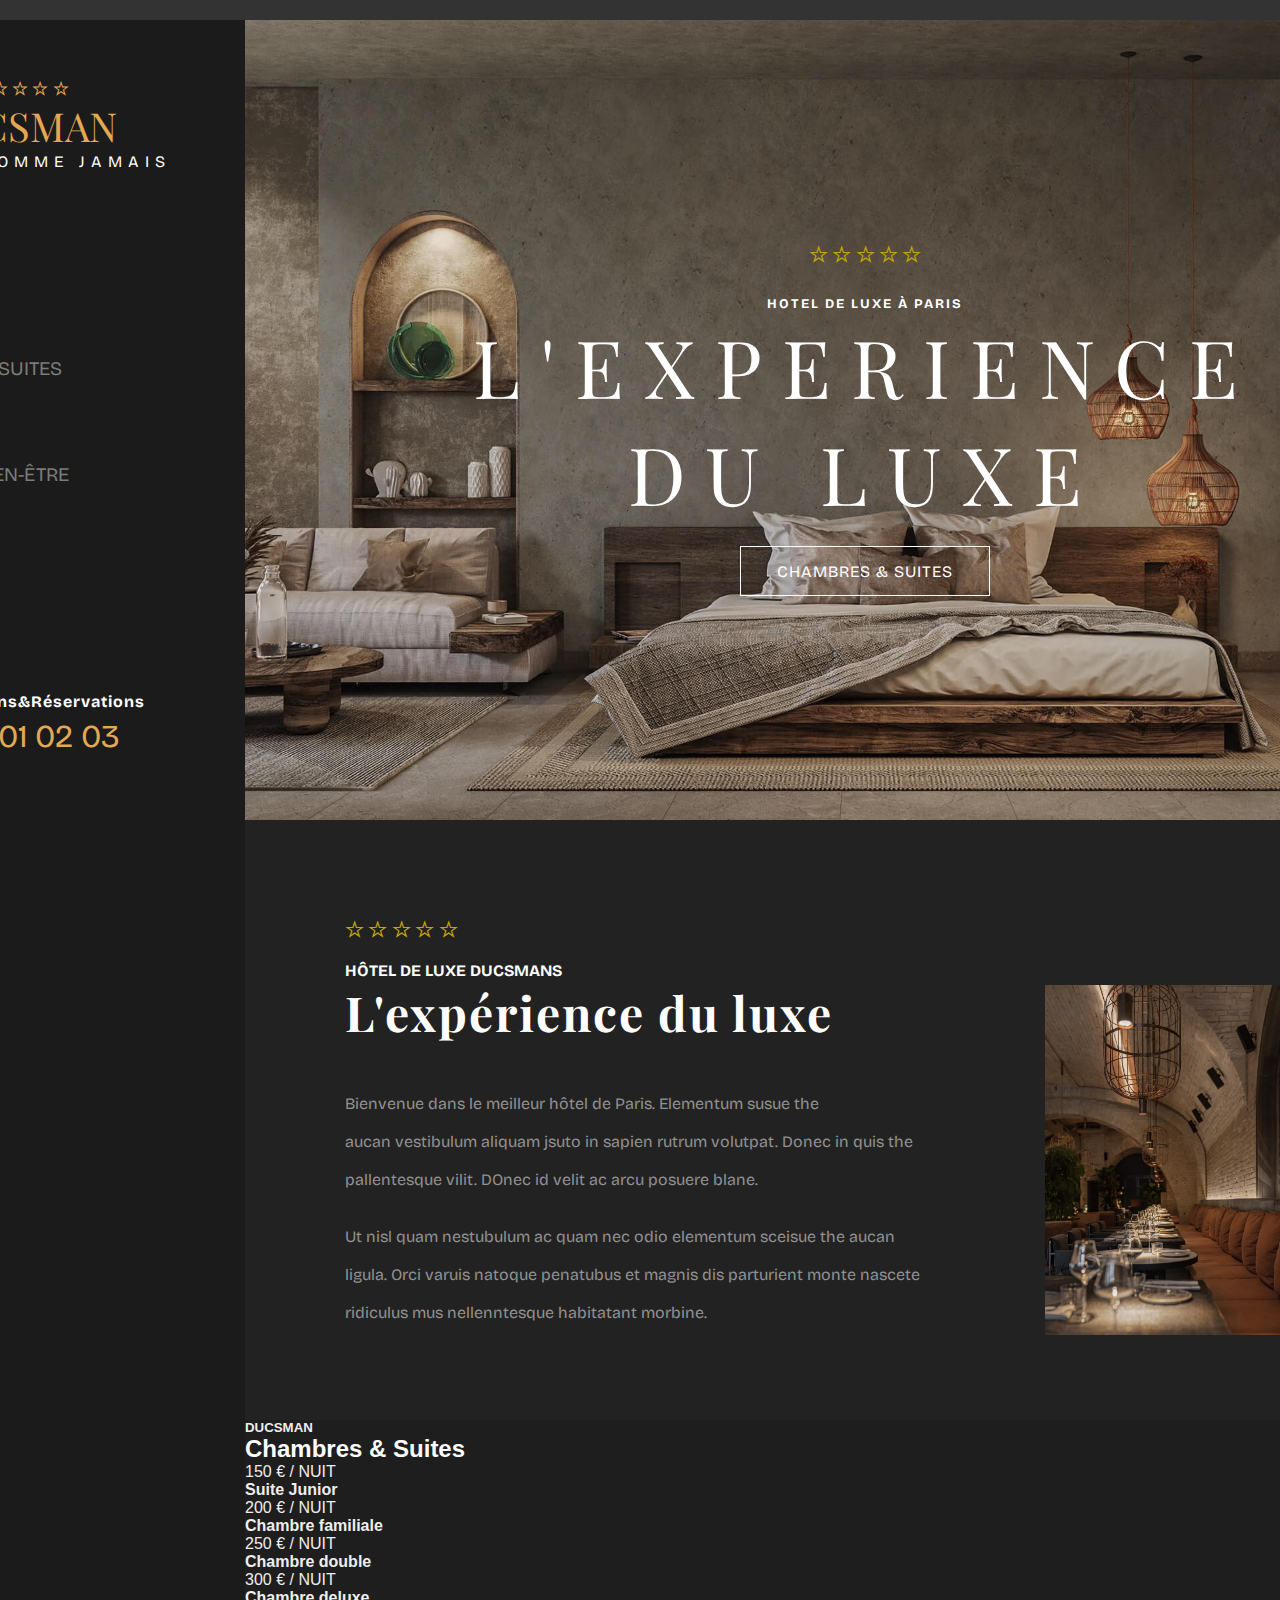
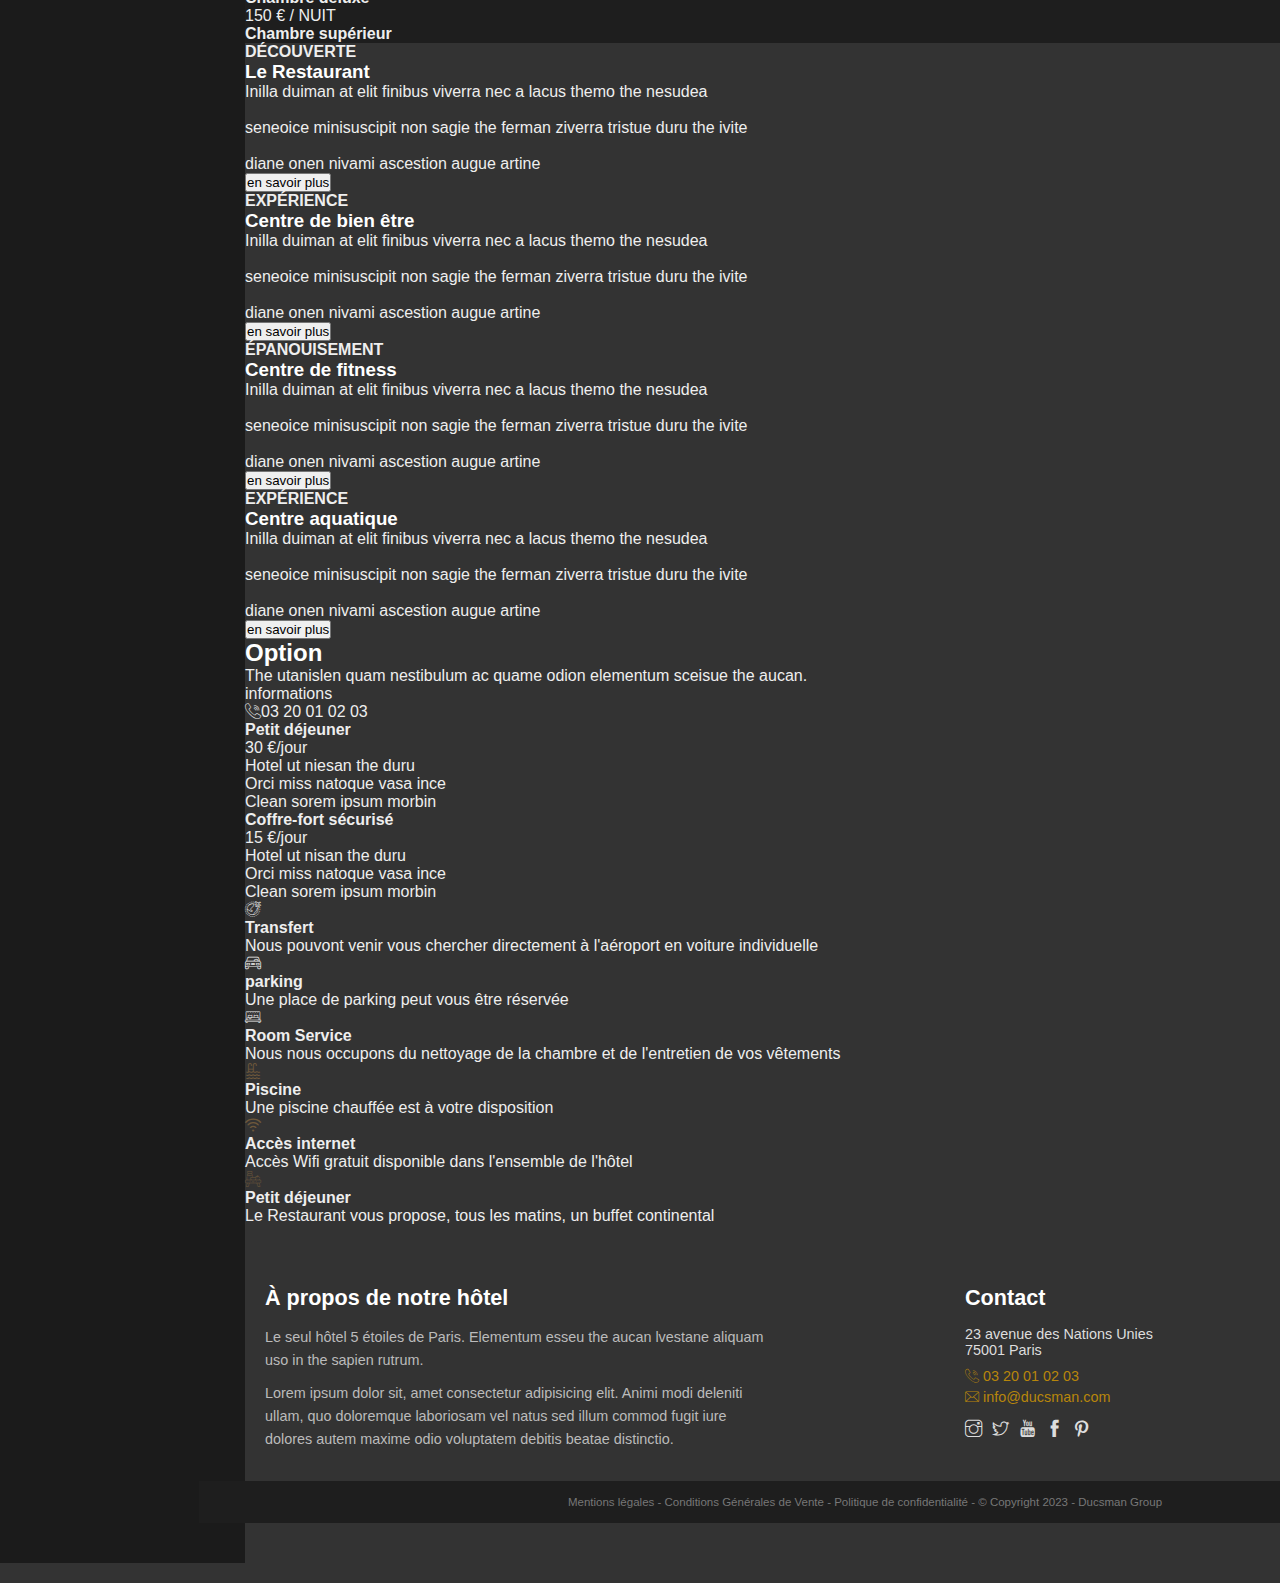
==== commit 83eedf3e: "Docs: ajoue du style de l'index,changement des font de la sidebar variable font, import des fonts" ====
--- a/index.html
+++ b/index.html
@@ -112,12 +112,12 @@
 
         <!-- section infos service -->
         <section class="infos-services">
-
-            <div class="infos-section1">
+            <div class="section-services">
+            <div class="infos-section">
                 <div class="img-restaurant">
                 </div>
 
-                <div class="para-restaurant">
+                <div class="para">
                     <h4>DÉCOUVERTE</h4>
                     <h3>Le Restaurant</h3>
                     <p>Inilla duiman at elit finibus viverra nec a lacus themo the nesudea <br><br> seneoice  minisuscipit non sagie the ferman ziverra tristue duru the ivite <br><br> diane onen nivami ascestion augue artine</p>
@@ -125,9 +125,9 @@
                 </div>
             </div>
 
-            <div class="infos-section1">
-                <div class="para-restaurant">
-                    <h4>experience</h4>
+            <div class="infos-section">
+                <div class="para">
+                    <h4>EXPÉRIENCE</h4>
                     <h3>Centre de bien être</h3>
                     <p>Inilla duiman at elit finibus viverra nec a lacus themo the nesudea <br><br> seneoice minisuscipit non sagie the ferman ziverra tristue duru the ivite <br><br> diane onen nivami ascestion augue artine</p>
                     <button class="btn-services">en savoir plus</button>
@@ -138,27 +138,33 @@
                 </div>
             </div>
 
-            <div class="img-fitness">
+
+            <div class="infos-section">
+                <div class="img-fitness">
                
-            </div>
-
-            <div class="para-fitness">
-                <h4>epanousiment</h4>
-                <h3>Centre de fitness</h3>
-                <p>Inilla duiman at elit finibus viverra nec a lacus themo the nesudea seneoice minisuscipit non sagie the ferman ziverra tristue duru the ivite diane onen nivami ascestion augue artine</p>
-                <button class="btn-services">en savoir plus</button>
-            </div>
-
-            <div class="para-aquatique">
-                <h4>expérience</h4>
-                <h3>Centre aquatique</h3>
-                <p>Inilla duiman at elit finibus viverra nec a lacus themo the nesudea seneoice minisuscipit non sagie the ferman ziverra tristue duru the ivite diane onen nivami ascestion augue artine</p>
-                <button class="btn-services">en savoir plus</button>
-            </div>
-
-            <div class="img-aquatique">
-                
-            </div>
+                </div>
+
+                <div class="para">
+                    <h4>ÉPANOUISEMENT</h4>
+                    <h3>Centre de fitness</h3>
+                    <p>Inilla duiman at elit finibus viverra nec a lacus themo the nesudea <br><br> seneoice minisuscipit non sagie the ferman ziverra tristue duru the ivite <br><br> diane onen nivami ascestion augue artine</p>
+                    <button class="btn-services">en savoir plus</button>
+                </div>
+            </div>
+
+            <div class="infos-section">
+                <div class="para">
+                    <h4>EXPÉRIENCE</h4>
+                    <h3>Centre aquatique</h3>
+                    <p>Inilla duiman at elit finibus viverra nec a lacus themo the nesudea <br><br> seneoice minisuscipit non sagie the ferman ziverra tristue duru the ivite <br><br> diane onen nivami ascestion augue artine</p>
+                    <button class="btn-services">en savoir plus</button>
+                </div>
+
+                <div class="img-aquatique">
+
+                </div>
+            </div>
+        </div>
         </section>
 
         <!-- Block option / !voir maquette -->
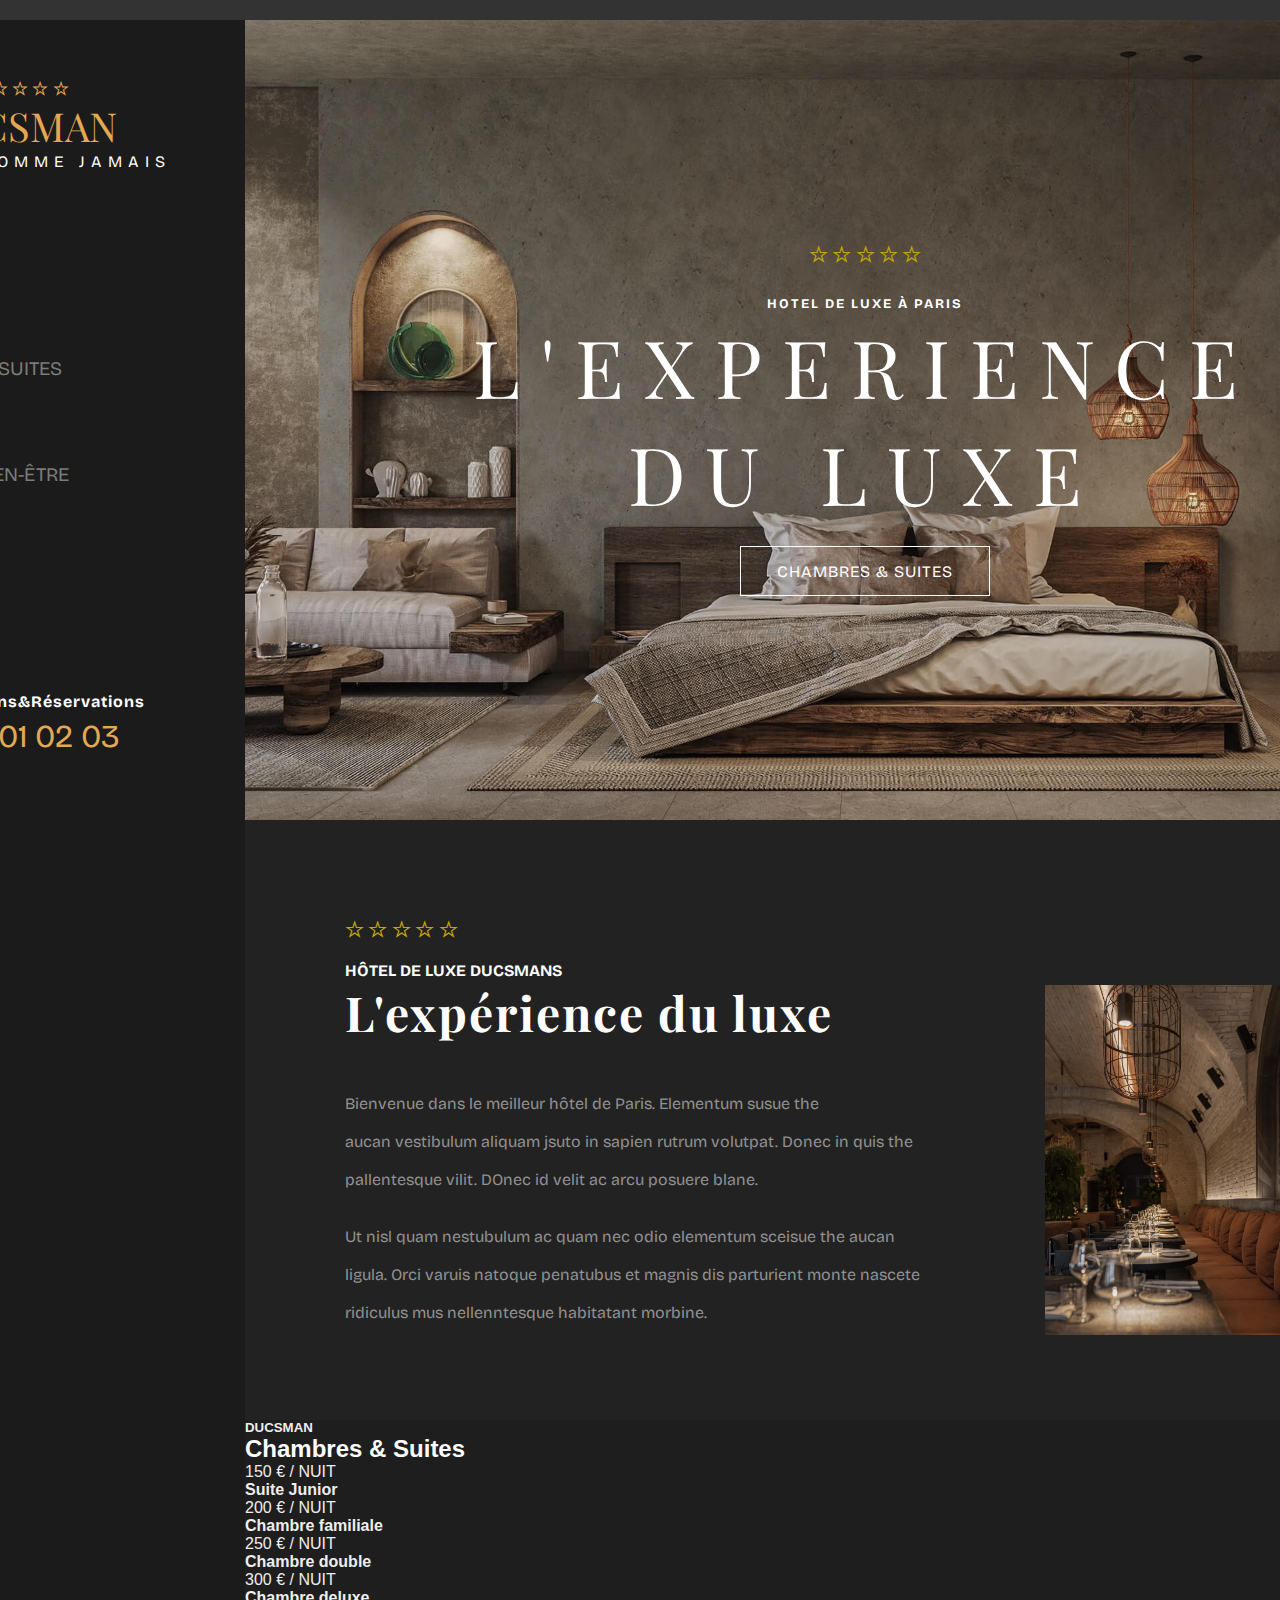
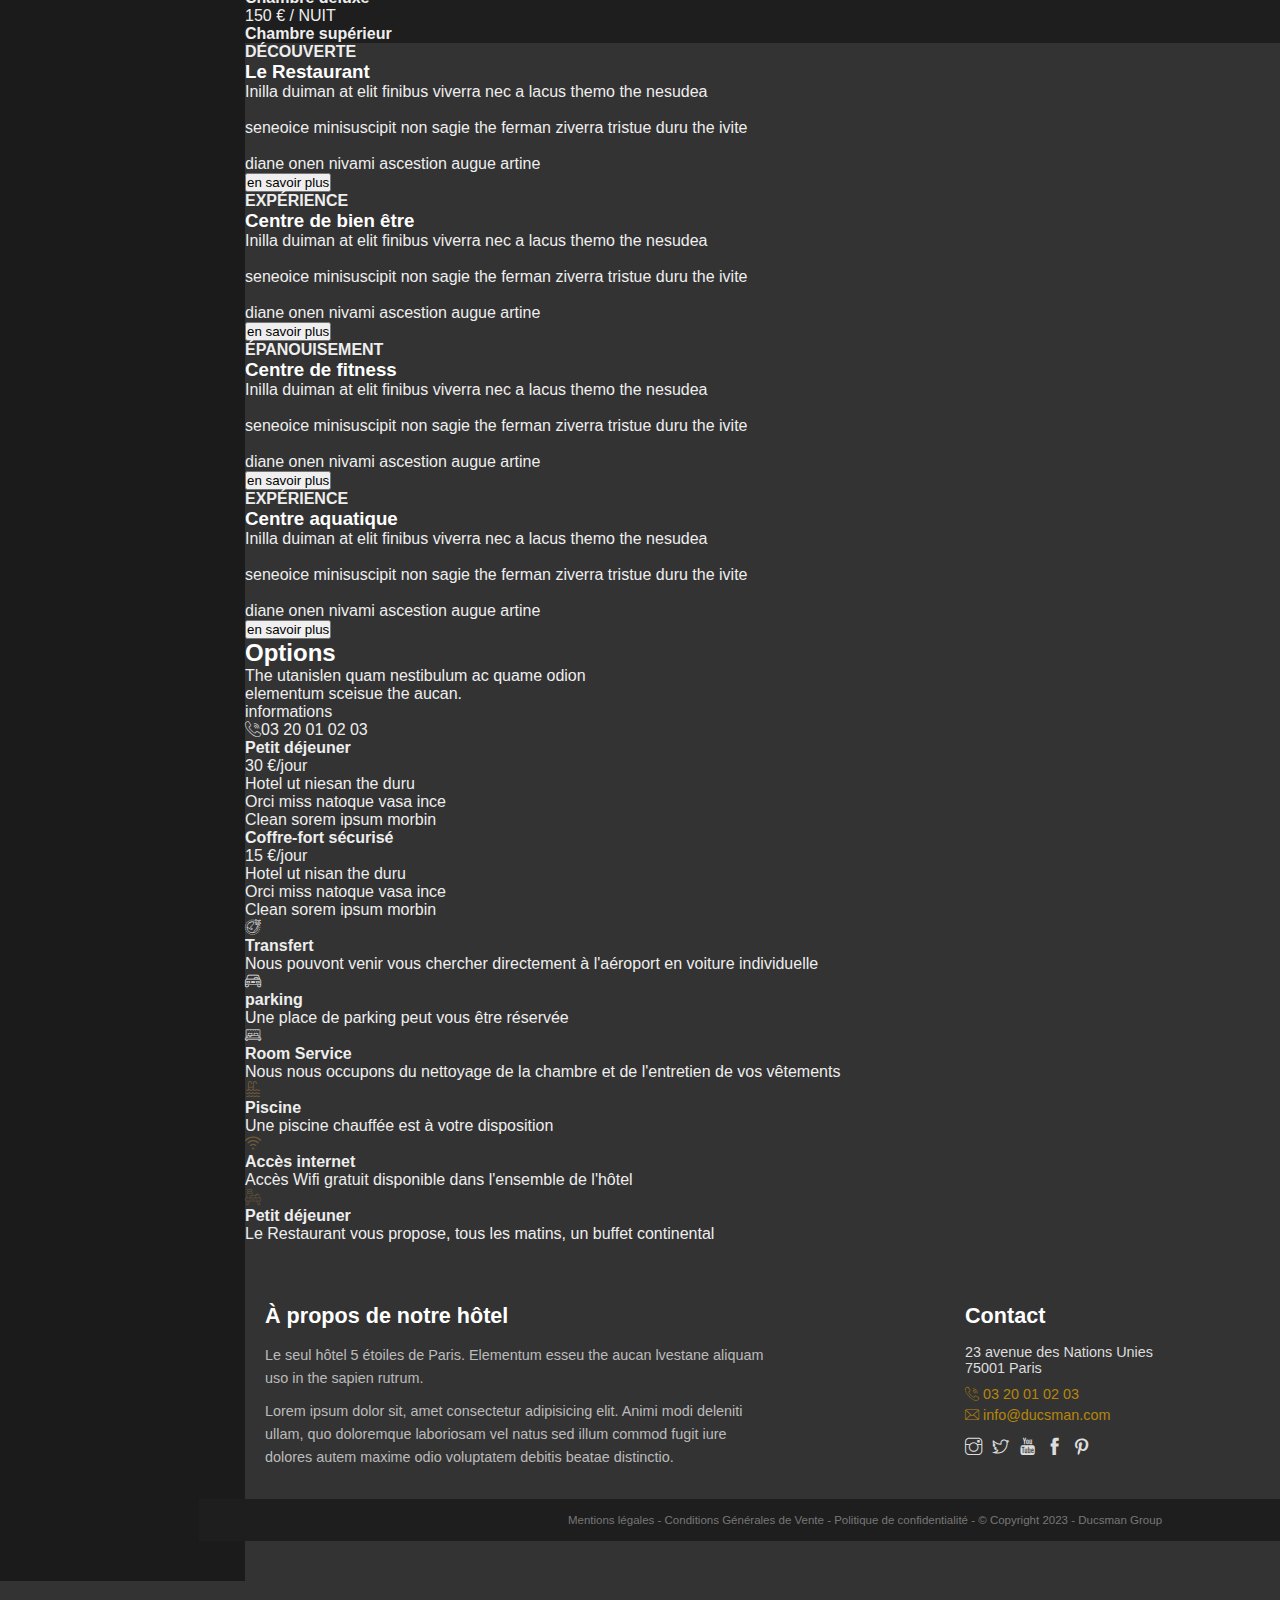
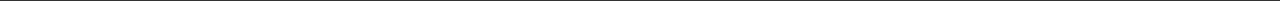
==== commit d610a30d: "Docs: modif style index et changement de nom de quelque classe" ====
--- a/index.html
+++ b/index.html
@@ -168,10 +168,10 @@
         </section>
 
         <!-- Block option / !voir maquette -->
-        <section class="option">
+        <section class="section-option">
             <div class="block-option">
-                <h2>Option</h2>
-                <p>The utanislen quam nestibulum ac quame odion elementum sceisue the aucan.</p>
+                <h2>Options</h2>
+                <p class="para-option">The utanislen quam nestibulum ac quame odion <br> elementum sceisue the aucan.</p>
                 <p>informations</p>
                 <span class="phone-number"><i class="flaticon-call"></i>03 20 01 02 03</span>
             </div>
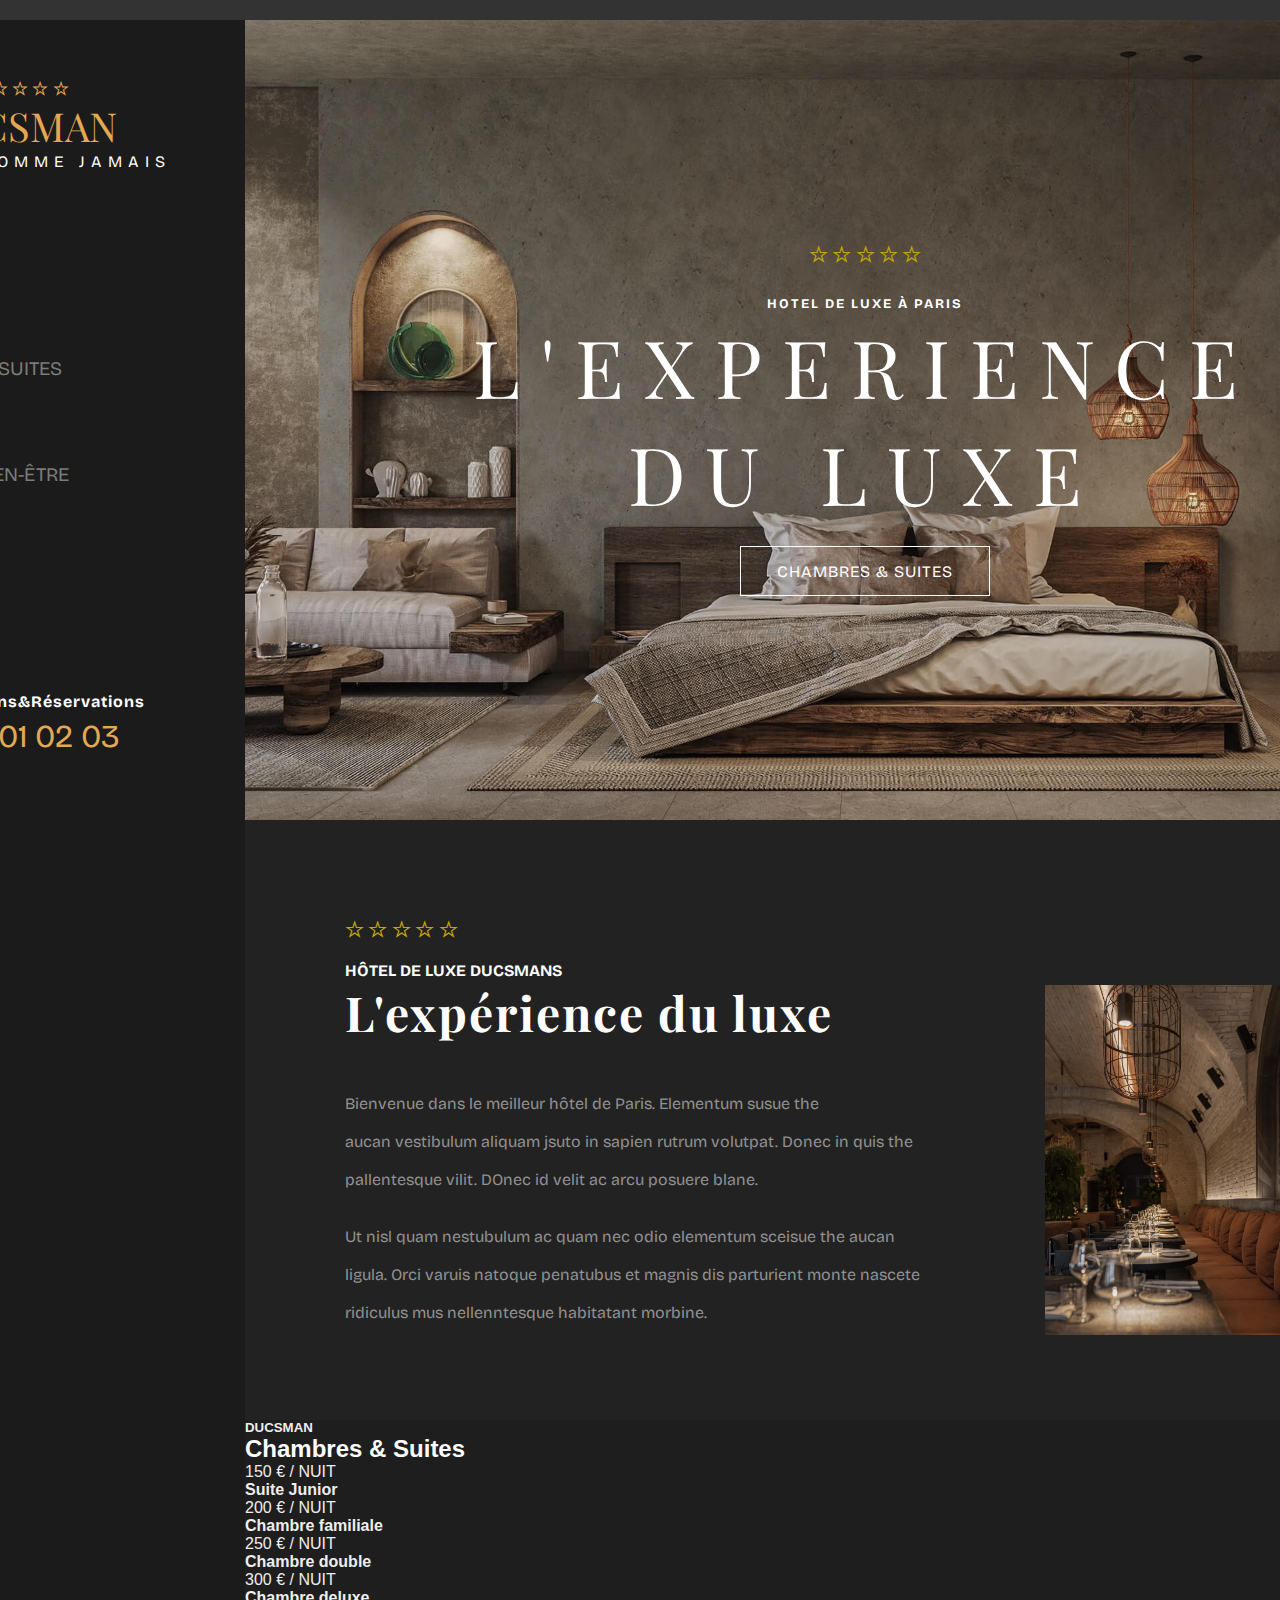
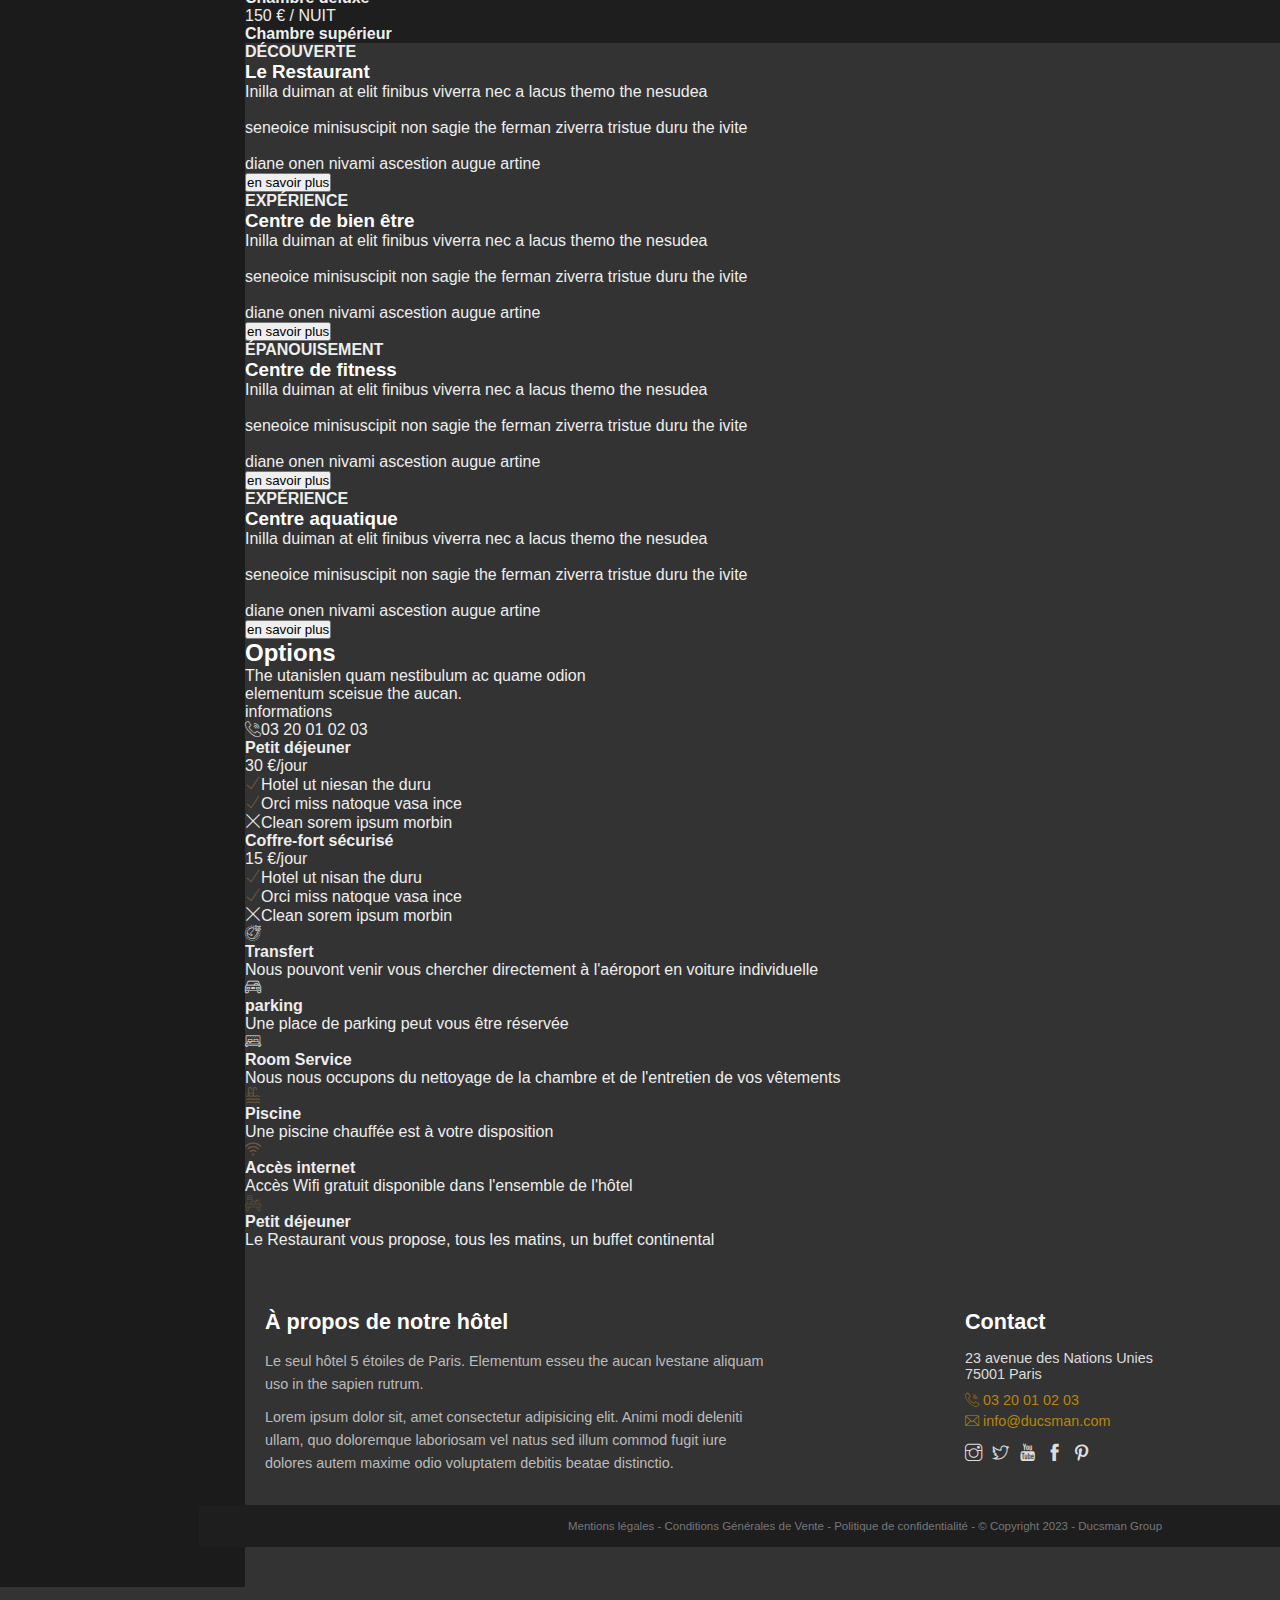
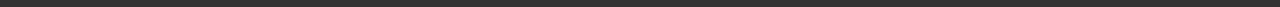
==== commit 61d51c90: "Docs: ajoue du style de l'avant dernière section du home" ====
--- a/index.html
+++ b/index.html
@@ -176,19 +176,21 @@
                 <span class="phone-number"><i class="flaticon-call"></i>03 20 01 02 03</span>
             </div>
 
-            <div class="petit-dej">
-                <h4>Petit déjeuner</h4>
-                <p><span class="prix">30 €</span>/jour</p>
-                <p>Hotel ut niesan the duru</p>
-                <p>Orci miss natoque vasa ince</p>
-                <p>Clean sorem ipsum morbin</p>
-            </div>
-            <div class="coffre-fort">
-                <h4>Coffre-fort sécurisé</h4>
-                <p><span class="prix">15 €</span>/jour</p>
-                <p>Hotel ut nisan the duru</p>
-                <p>Orci miss natoque vasa ince</p>
-                <p>Clean sorem ipsum morbin</p>
+            <div class="block-price">
+                <div class="petit-dej">
+                    <h4>Petit déjeuner</h4>
+                    <p><span class="prix">30 €</span>/jour</p>
+                    <p><i class="ti-check"></i>Hotel ut niesan the duru</p>
+                    <p><i class="ti-check"></i>Orci miss natoque vasa ince</p>
+                    <p><i class="ti-close"></i>Clean sorem ipsum morbin</p>
+                </div>
+                <div class="coffe-fort">
+                    <h4>Coffre-fort sécurisé</h4>
+                    <p><span class="prix">15 €</span>/jour</p>
+                    <p><i class="ti-check"></i>Hotel ut nisan the duru</p>
+                    <p><i class="ti-check"></i>Orci miss natoque vasa ince</p>
+                    <p><i class="ti-close"></i>Clean sorem ipsum morbin</p>
+                </div>
             </div>
         </section>
 
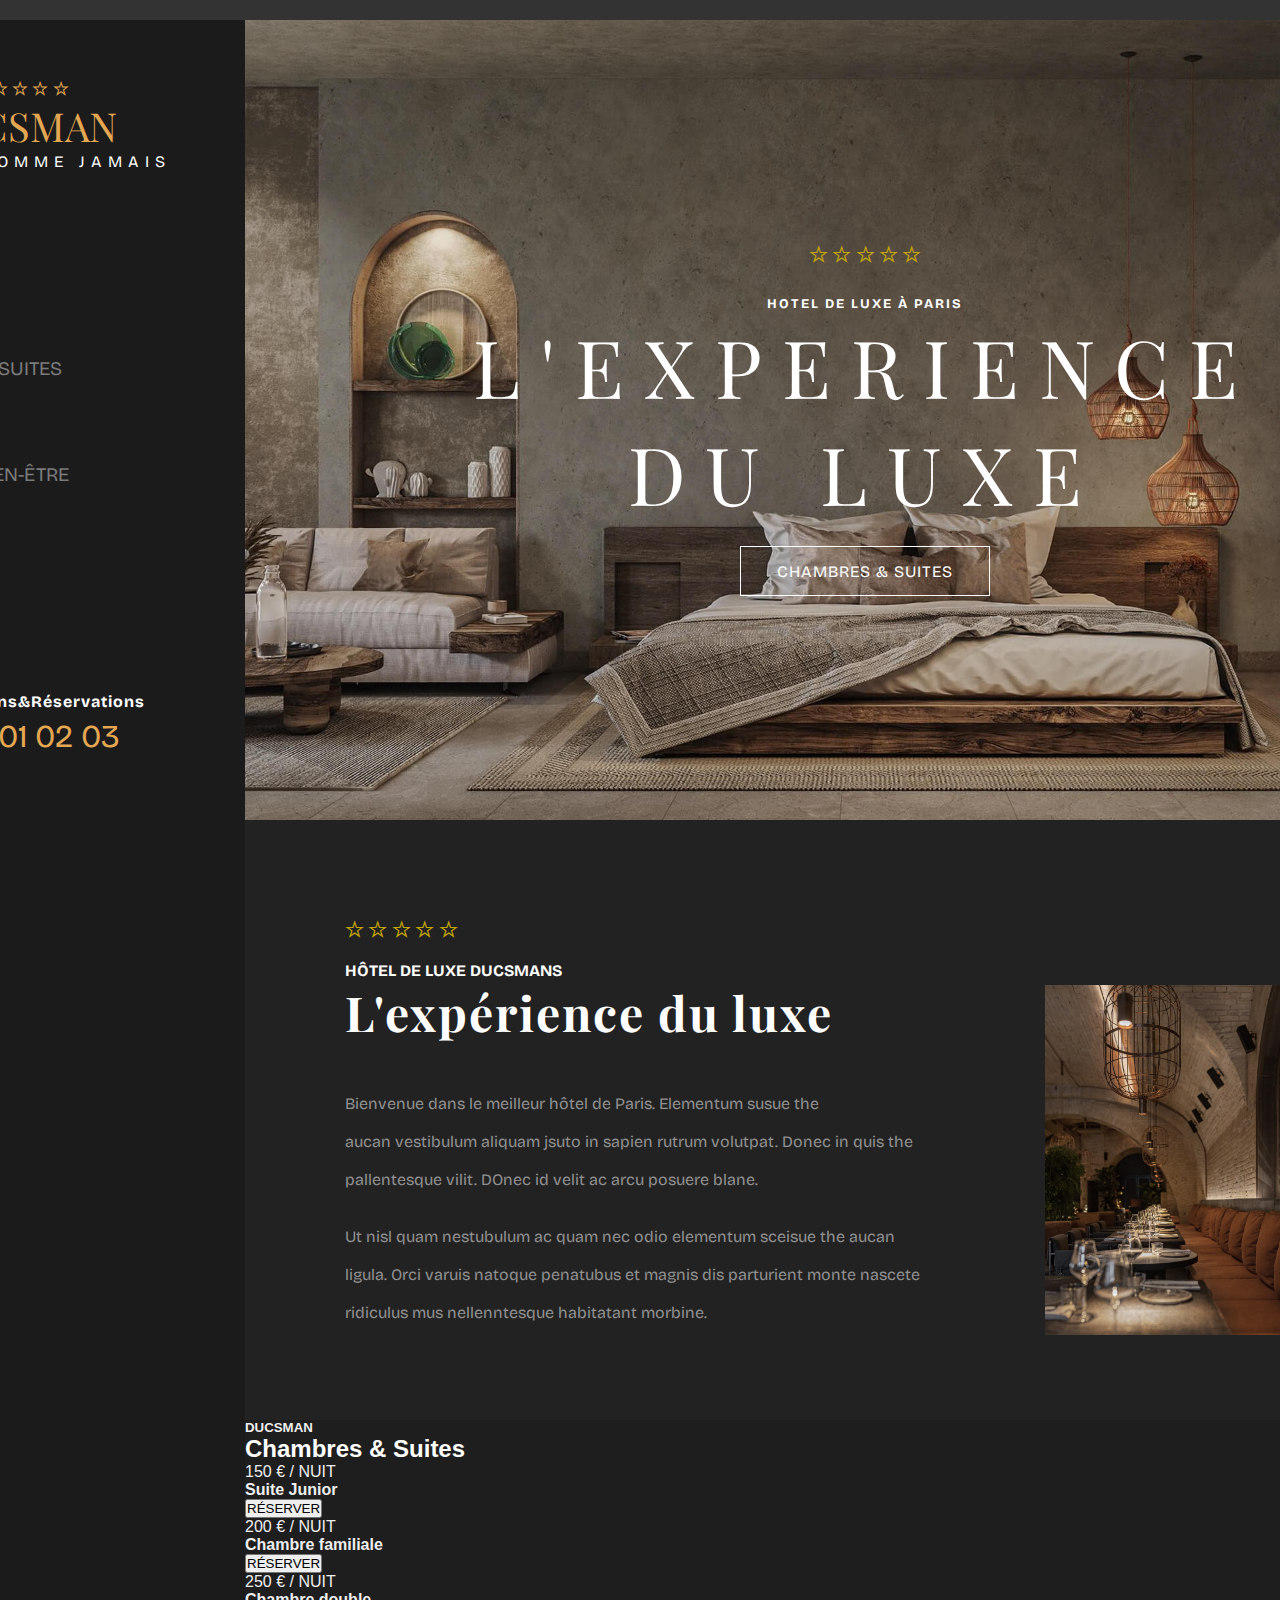
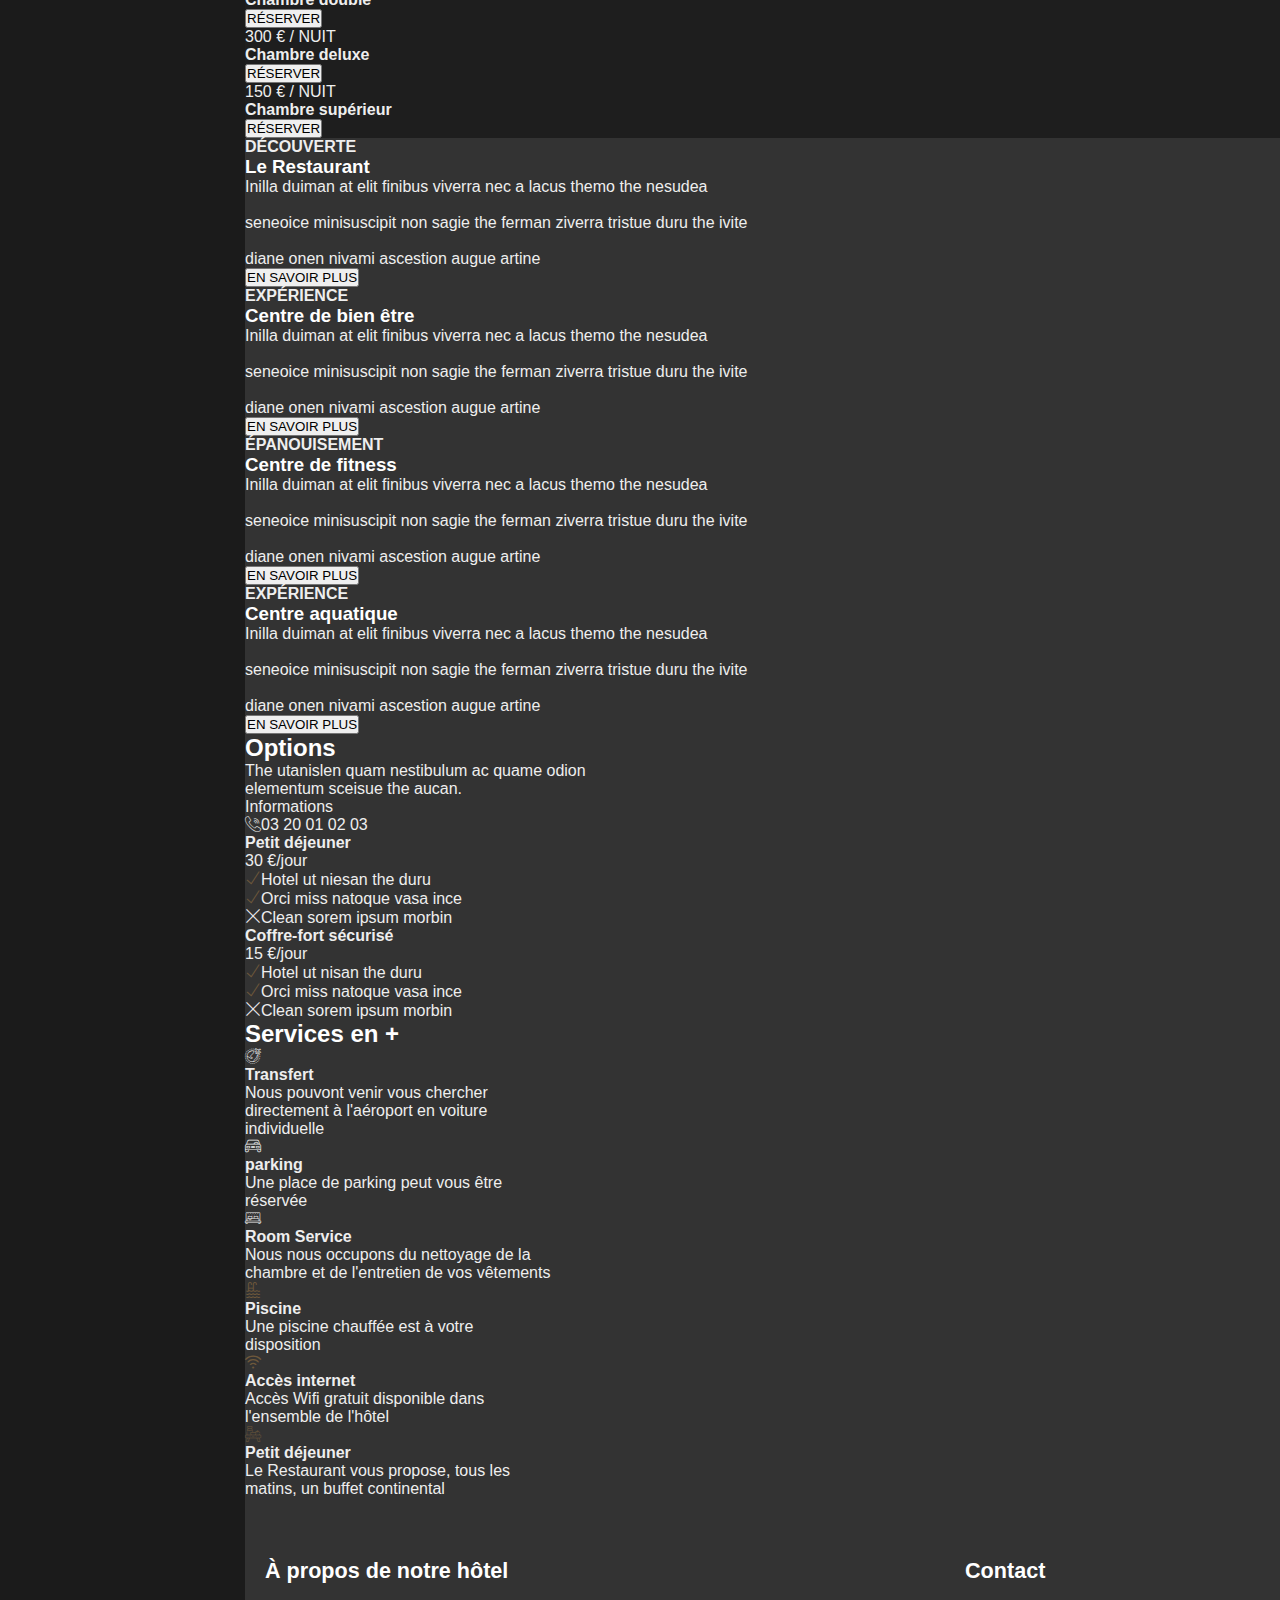
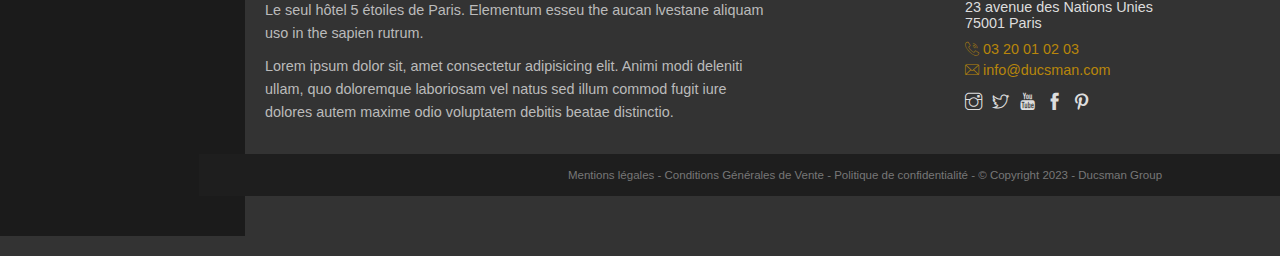
==== commit aedd4a07: "finition du style de la page home+ajoue des lien etre les pages" ====
--- a/index.html
+++ b/index.html
@@ -20,13 +20,13 @@
         <h1 class="logo">DUCSMAN</h1>
         <p class="slogan">DORMEZ COMME JAMAIS</p>
         <nav class="menu">
-                <a class="nav-links" href="#">ACCUEIL</a>
+                <a class="nav-links" href="./index.html">ACCUEIL</a>
                 <a class="nav-links" href="#">A PROPOS</a>
-                <a class="nav-links" href="#">CHAMBRES & SUITES</a>
+                <a class="nav-links" href="./chambre.html">CHAMBRES & SUITES</a>
                 <a class="nav-links" href="#">RESTAURANT</a></li>
                 <a class="nav-links" href="#">CENTRE DE BIEN-ÊTRE</a>
                 <a class="nav-links" href="#">ACTUALITÉ</a>
-                <a class="nav-links" href="#">CONTACT</a>
+                <a class="nav-links" href="./contact.html">CONTACT</a>
         </nav>
         <section class="contact-info">
             <h2>Informations&Réservations</h2>
@@ -84,16 +84,19 @@
                 <div class="img-1">
                     <span class="price">150 € / NUIT</span>
                     <h4>Suite Junior</h4>
+                    <button class="reserve">RÉSERVER</button>
                 </div>
 
                 <div class="img-2">
                     <span class="price">200 € / NUIT</span>
                     <h4>Chambre familiale</h4>
+                    <button class="reserve">RÉSERVER</button>
                 </div>
 
                 <div class="img-3">
                     <span class="price">250 € / NUIT</span>
                     <h4>Chambre double</h4>
+                    <button class="reserve">RÉSERVER</button>
                 </div>
             </div>
             
@@ -101,11 +104,13 @@
                 <div class="img-4">
                     <span class="price">300 € / NUIT</span>
                     <h4>Chambre deluxe</h4>
+                    <button class="reserve">RÉSERVER</button>
                 </div>
 
                 <div class="img-5">
                     <span class="price">150 € / NUIT</span>
                     <h4>Chambre supérieur</h4>
+                    <button class="reserve">RÉSERVER</button>
                 </div>
             </div>
         </section>
@@ -121,7 +126,7 @@
                     <h4>DÉCOUVERTE</h4>
                     <h3>Le Restaurant</h3>
                     <p>Inilla duiman at elit finibus viverra nec a lacus themo the nesudea <br><br> seneoice  minisuscipit non sagie the ferman ziverra tristue duru the ivite <br><br> diane onen nivami ascestion augue artine</p>
-                    <button class="btn-services">en savoir plus</button>
+                    <button class="btn-services">EN SAVOIR PLUS</button>
                 </div>
             </div>
 
@@ -130,7 +135,7 @@
                     <h4>EXPÉRIENCE</h4>
                     <h3>Centre de bien être</h3>
                     <p>Inilla duiman at elit finibus viverra nec a lacus themo the nesudea <br><br> seneoice minisuscipit non sagie the ferman ziverra tristue duru the ivite <br><br> diane onen nivami ascestion augue artine</p>
-                    <button class="btn-services">en savoir plus</button>
+                    <button class="btn-services">EN SAVOIR PLUS</button>
                 </div>
             
 
@@ -148,7 +153,7 @@
                     <h4>ÉPANOUISEMENT</h4>
                     <h3>Centre de fitness</h3>
                     <p>Inilla duiman at elit finibus viverra nec a lacus themo the nesudea <br><br> seneoice minisuscipit non sagie the ferman ziverra tristue duru the ivite <br><br> diane onen nivami ascestion augue artine</p>
-                    <button class="btn-services">en savoir plus</button>
+                    <button class="btn-services">EN SAVOIR PLUS</button>
                 </div>
             </div>
 
@@ -157,7 +162,7 @@
                     <h4>EXPÉRIENCE</h4>
                     <h3>Centre aquatique</h3>
                     <p>Inilla duiman at elit finibus viverra nec a lacus themo the nesudea <br><br> seneoice minisuscipit non sagie the ferman ziverra tristue duru the ivite <br><br> diane onen nivami ascestion augue artine</p>
-                    <button class="btn-services">en savoir plus</button>
+                    <button class="btn-services">EN SAVOIR PLUS</button>
                 </div>
 
                 <div class="img-aquatique">
@@ -172,7 +177,7 @@
             <div class="block-option">
                 <h2>Options</h2>
                 <p class="para-option">The utanislen quam nestibulum ac quame odion <br> elementum sceisue the aucan.</p>
-                <p>informations</p>
+                <p>Informations</p>
                 <span class="phone-number"><i class="flaticon-call"></i>03 20 01 02 03</span>
             </div>
 
@@ -194,41 +199,45 @@
             </div>
         </section>
 
-        <section class="service+">
-            <div class="transfert">
-                <i class="flaticon-world"></i>
-                <h4>Transfert</h4>
-                <p>Nous pouvont venir vous chercher directement à l'aéroport en voiture individuelle</p>
-            </div>
-
-            <div class="parking">
-              <i class="flaticon-car"></i>
-                <h4>parking</h4>
-                <p>Une place de parking peut vous être réservée</p>
-            </div>
-
-            <div class="room-service">
-              <i class="flaticon-bed"></i>
-                <h4>Room Service</h4>
-                <p>Nous nous occupons du nettoyage de la chambre et de l'entretien de vos vêtements</p>
-            </div>
-
-            <div class="picicne">
-              <i class="flaticon-swimming"></i>
-                <h4>Piscine</h4>
-                <p>Une piscine chauffée est à votre disposition</p>
-            </div>
-
-            <div class="acces-internet">
-              <i class="flaticon-wifi"></i>
-                <h4>Accès internet</h4>
-                <p>Accès Wifi gratuit disponible dans l'ensemble de l'hôtel</p>
-            </div>
-
-            <div class="petit-dej">
-              <i class="flaticon-breakfast"></i>
-                <h4>Petit déjeuner</h4>
-                <p>Le Restaurant vous propose, tous les matins, un buffet continental</p>
+        <section class="serviceplus">
+            <h2>Services en +</h2>
+            <div class="block-services1">
+                <div class="transfert">
+                    <i class="flaticon-world"></i>
+                    <h4>Transfert</h4>
+                    <p>Nous pouvont venir vous chercher <br> directement à l'aéroport en voiture <br> individuelle</p>
+                </div>
+
+                <div class="parking">
+                    <i class="flaticon-car"></i>
+                    <h4>parking</h4>
+                    <p>Une place de parking peut vous être <br> réservée</p>
+                </div>
+
+                <div class="room-service">
+                    <i class="flaticon-bed"></i>
+                    <h4>Room Service</h4>
+                    <p>Nous nous occupons du nettoyage de la <br> chambre et de l'entretien de vos vêtements</p>
+                </div>
+            </div>
+            <div class="block-services2">
+                <div class="piscine">
+                    <i class="flaticon-swimming"></i>
+                    <h4>Piscine</h4>
+                    <p>Une piscine chauffée est à votre <br> disposition</p>
+                </div>
+
+                <div class="acces-internet">
+                    <i class="flaticon-wifi"></i>
+                    <h4>Accès internet</h4>
+                    <p>Accès Wifi gratuit disponible dans <br> l'ensemble de l'hôtel</p>
+                </div>
+
+                <div class="petit-dej">
+                    <i class="flaticon-breakfast"></i>
+                    <h4>Petit déjeuner</h4>
+                    <p>Le Restaurant vous propose, tous les <br> matins, un buffet continental</p>
+                </div>
             </div>
         </section>
 
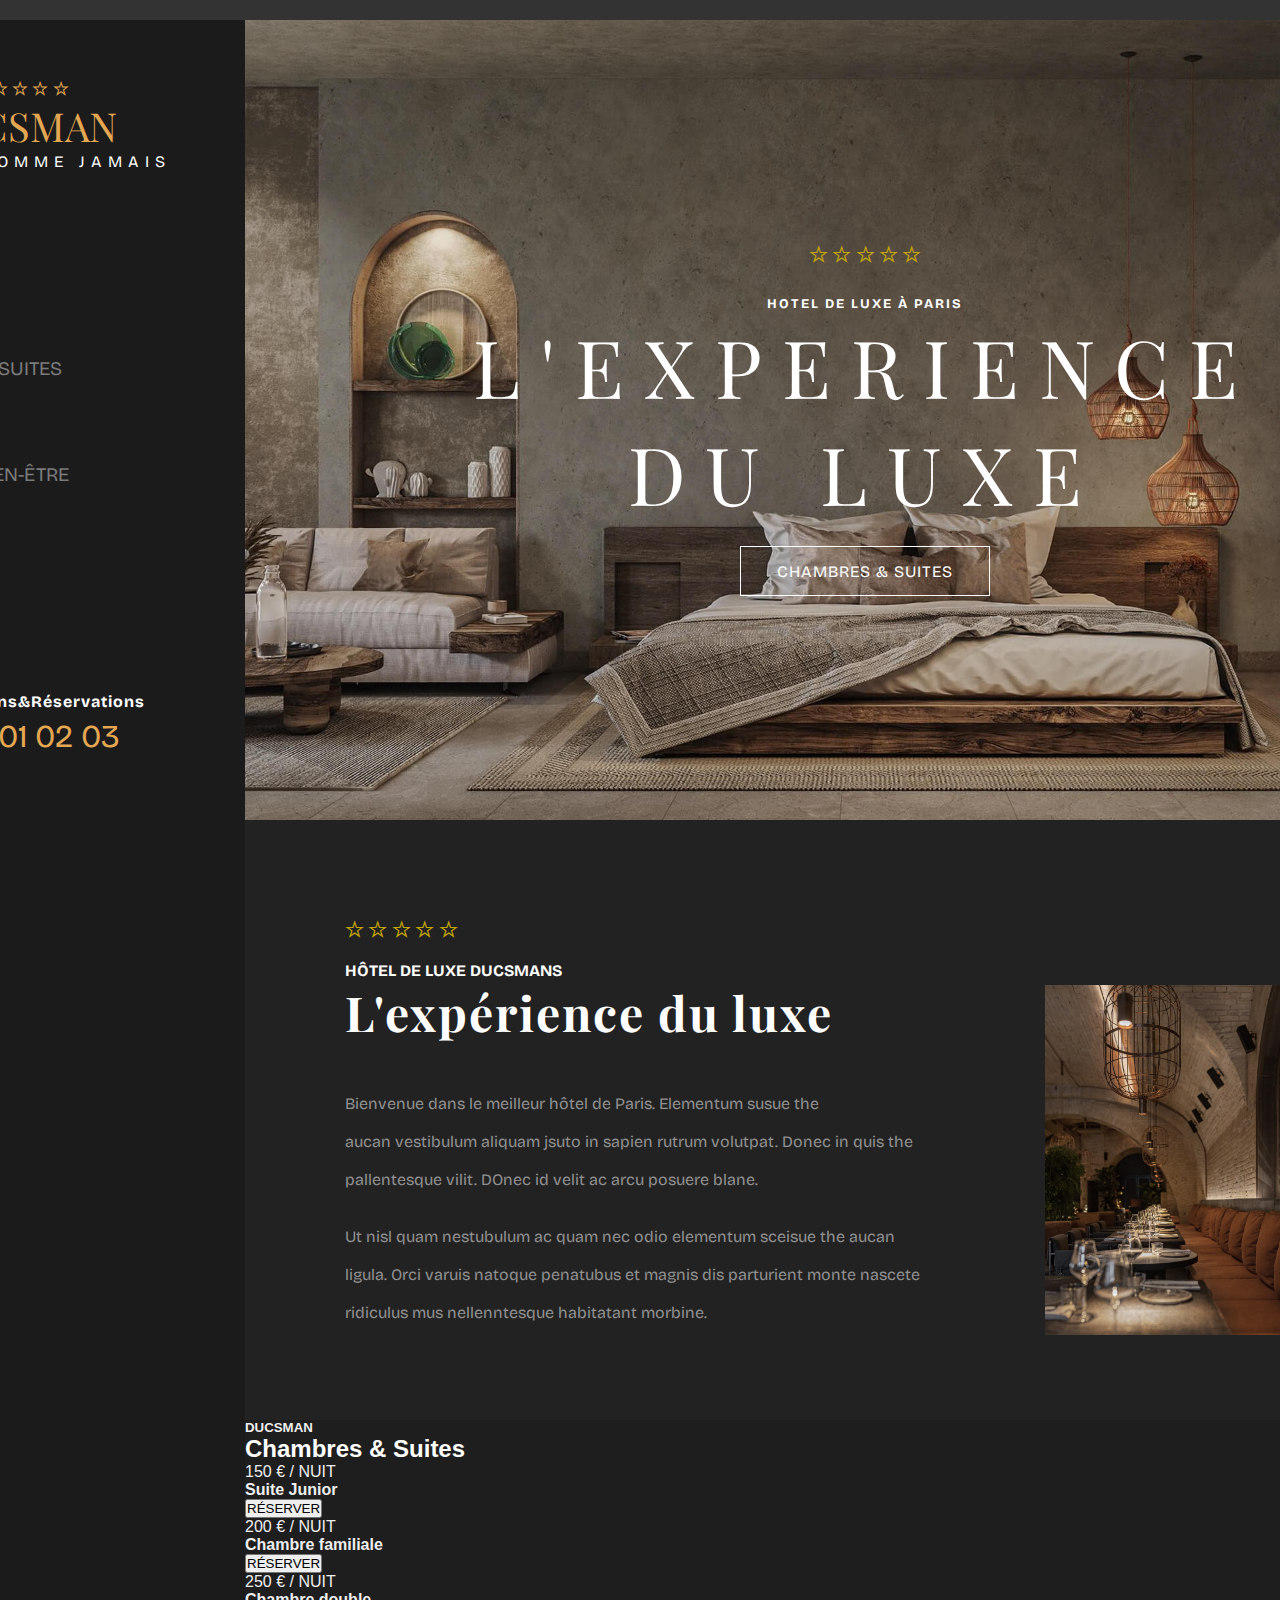
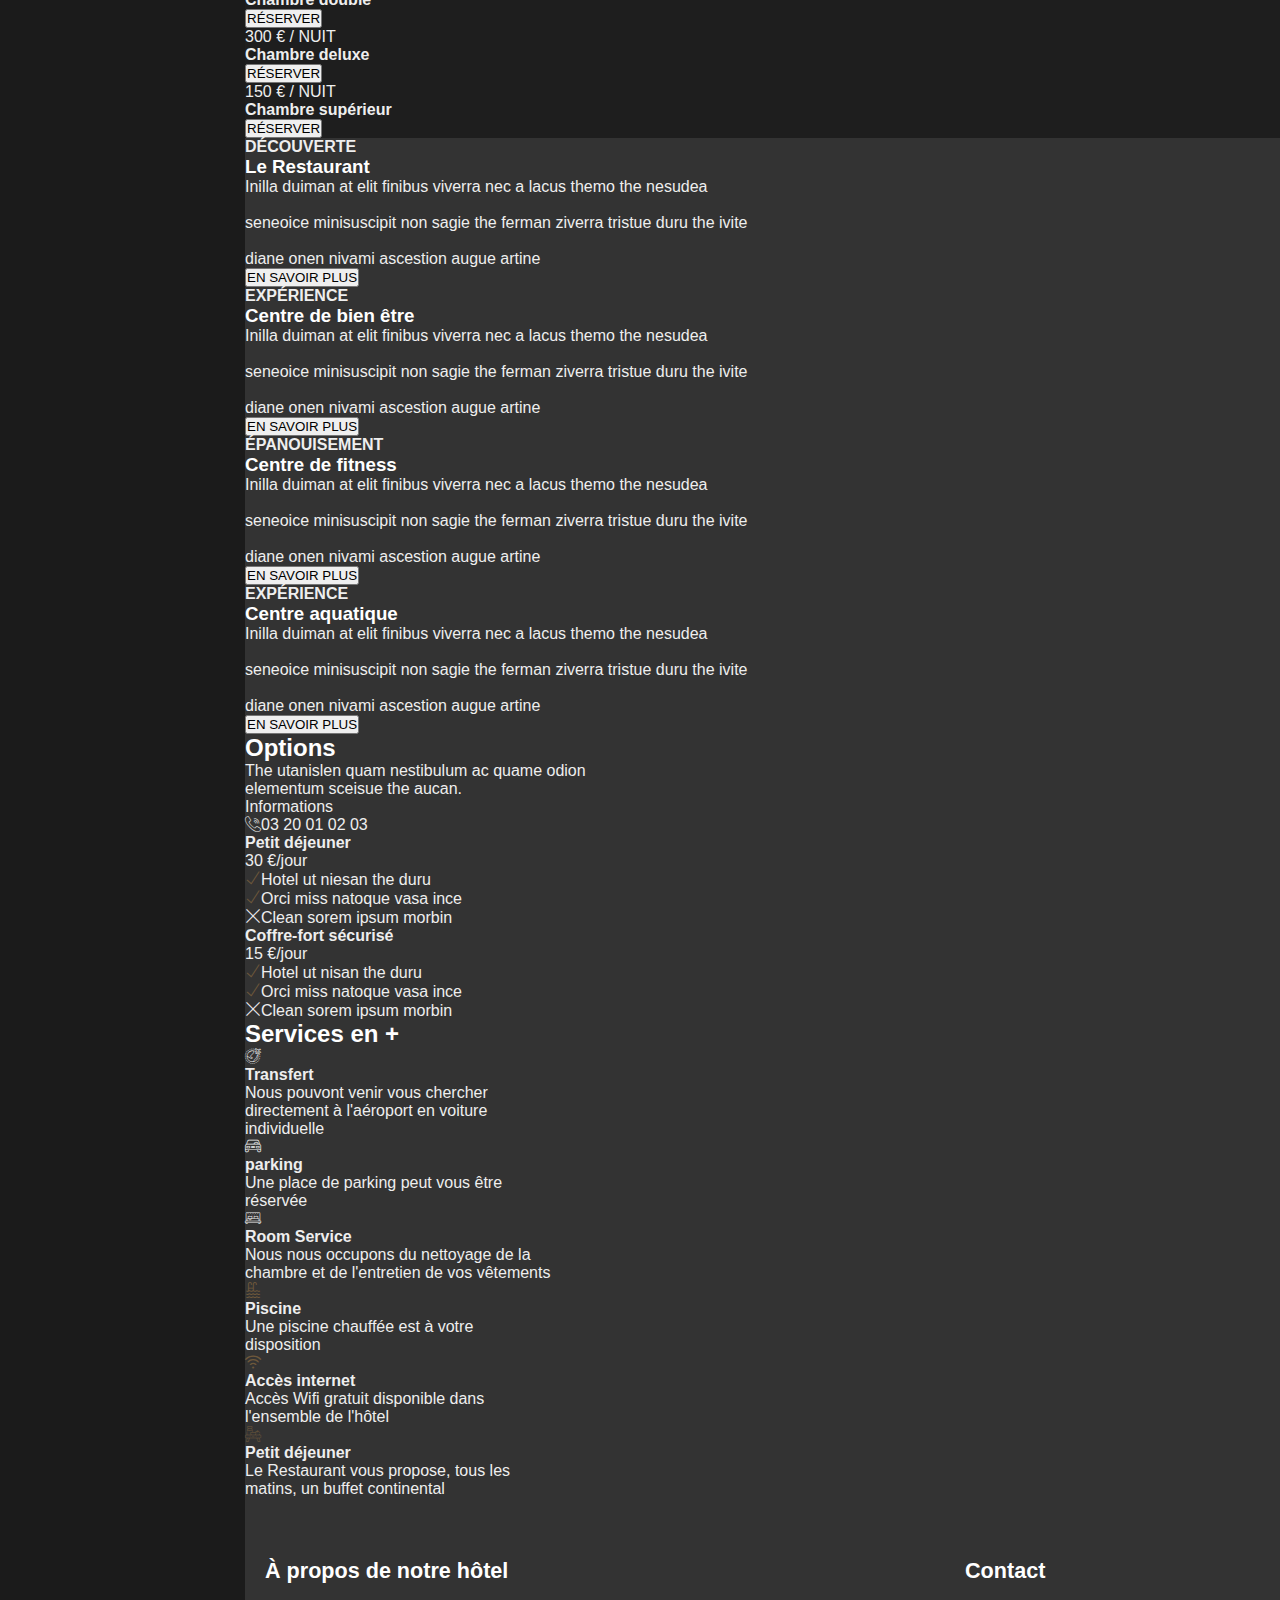
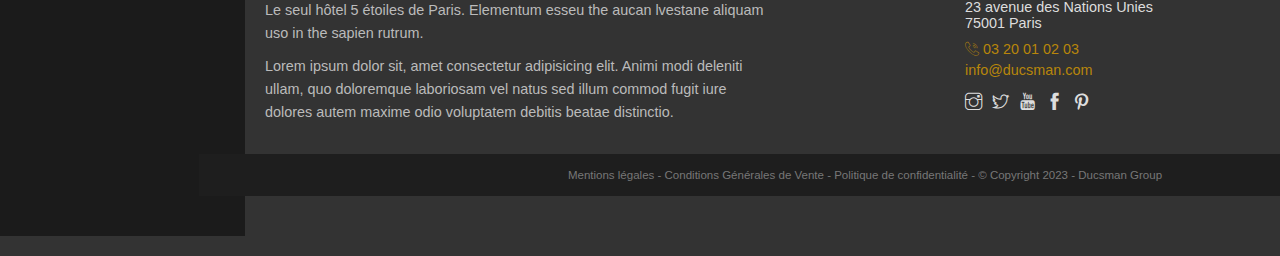
==== commit 7b0df877: "Docs: Modfif final du footer" ====
--- a/index.html
+++ b/index.html
@@ -1,5 +1,6 @@
 <!DOCTYPE html>
 <html lang="fr">
+
 <head>
     <meta charset="UTF-8">
     <meta name="viewport" content="width=device-width, initial-scale=1.0">
@@ -8,6 +9,7 @@
     <link rel="stylesheet" href="./sass/style.css">
     <title>Hotel Ducsman|Home</title>
 </head>
+
 <body>
     <aside class="sidebar">
         <div class="star">
@@ -16,17 +18,17 @@
             <i class="ti-star"></i>
             <i class="ti-star"></i>
             <i class="ti-star"></i>
-          </div>
+        </div>
         <h1 class="logo">DUCSMAN</h1>
         <p class="slogan">DORMEZ COMME JAMAIS</p>
         <nav class="menu">
-                <a class="nav-links" href="./index.html">ACCUEIL</a>
-                <a class="nav-links" href="#">A PROPOS</a>
-                <a class="nav-links" href="./chambre.html">CHAMBRES & SUITES</a>
-                <a class="nav-links" href="#">RESTAURANT</a></li>
-                <a class="nav-links" href="#">CENTRE DE BIEN-ÊTRE</a>
-                <a class="nav-links" href="#">ACTUALITÉ</a>
-                <a class="nav-links" href="./contact.html">CONTACT</a>
+            <a class="nav-links" href="./index.html">ACCUEIL</a>
+            <a class="nav-links" href="#">A PROPOS</a>
+            <a class="nav-links" href="./chambre.html">CHAMBRES & SUITES</a>
+            <a class="nav-links" href="#">RESTAURANT</a></li>
+            <a class="nav-links" href="#">CENTRE DE BIEN-ÊTRE</a>
+            <a class="nav-links" href="#">ACTUALITÉ</a>
+            <a class="nav-links" href="./contact.html">CONTACT</a>
         </nav>
         <section class="contact-info">
             <h2>Informations&Réservations</h2>
@@ -36,36 +38,39 @@
 
     <!-- image header de l'accueil -->
     <main class="main-index">
-    <section class="img-header">
-      <div class="star">
-        <i class="ti-star"></i>
-        <i class="ti-star"></i>
-        <i class="ti-star"></i>
-        <i class="ti-star"></i>
-        <i class="ti-star"></i>
-      </div>
-        <div class="carouselle">
-            <h5 class="sous-titres-header">HOTEL DE LUXE À PARIS</h5>
-            <h1 class="title-header">L'EXPERIENCE <br> DU LUXE</h1>
-            <button class="head-btn">CHAMBRES & SUITES</button>
-        </div>
-    </section>
-
-    <!-- corp du site  -->
-    
+        <section class="img-header">
+            <div class="star">
+                <i class="ti-star"></i>
+                <i class="ti-star"></i>
+                <i class="ti-star"></i>
+                <i class="ti-star"></i>
+                <i class="ti-star"></i>
+            </div>
+            <div class="carouselle">
+                <h5 class="sous-titres-header">HOTEL DE LUXE À PARIS</h5>
+                <h1 class="title-header">L'EXPERIENCE <br> DU LUXE</h1>
+                <button class="head-btn">CHAMBRES & SUITES</button>
+            </div>
+        </section>
+
+        <!-- corp du site  -->
+
         <!-- première section avec avec expérience du luxe -->
         <section class="container">
             <div class="into-para">
-              <i class="ti-star"></i>
-              <i class="ti-star"></i>
-              <i class="ti-star"></i>
-              <i class="ti-star"></i>
-              <i class="ti-star"></i>
+                <i class="ti-star"></i>
+                <i class="ti-star"></i>
+                <i class="ti-star"></i>
+                <i class="ti-star"></i>
+                <i class="ti-star"></i>
                 <h5 class="sous-title-container">HÔTEL DE LUXE DUCSMANS</h5>
                 <h2 class="title-container">L'expérience du luxe</h2>
-                <p class="para-container">Bienvenue dans le meilleur hôtel de Paris. Elementum susue the <br><br> aucan vestibulum aliquam jsuto in sapien rutrum volutpat.
-                    Donec in quis the <br><br>pallentesque vilit. DOnec id velit ac arcu posuere blane. <br><br><br> Ut nisl quam nestubulum ac quam nec odio elementum sceisue the aucan <br><br> ligula.
-                    Orci varuis natoque penatubus et magnis dis parturient monte nascete <br><br> ridiculus mus nellenntesque habitatant morbine.
+                <p class="para-container">Bienvenue dans le meilleur hôtel de Paris. Elementum susue the <br><br> aucan
+                    vestibulum aliquam jsuto in sapien rutrum volutpat.
+                    Donec in quis the <br><br>pallentesque vilit. DOnec id velit ac arcu posuere blane. <br><br><br> Ut
+                    nisl quam nestubulum ac quam nec odio elementum sceisue the aucan <br><br> ligula.
+                    Orci varuis natoque penatubus et magnis dis parturient monte nascete <br><br> ridiculus mus
+                    nellenntesque habitatant morbine.
                 </p>
             </div>
             <div class="into-img">
@@ -76,10 +81,10 @@
 
         <!-- section Chambres et suites -->
         <section class="infos-rooms">
-          <div class="title-rooms">
-            <h5>DUCSMAN</h5>
-            <h2>Chambres & Suites</h2>
-          </div>
+            <div class="title-rooms">
+                <h5>DUCSMAN</h5>
+                <h2>Chambres & Suites</h2>
+            </div>
             <div class="rooms-img-top">
                 <div class="img-1">
                     <span class="price">150 € / NUIT</span>
@@ -99,7 +104,7 @@
                     <button class="reserve">RÉSERVER</button>
                 </div>
             </div>
-            
+
             <div class="room-img-bottom">
                 <div class="img-4">
                     <span class="price">300 € / NUIT</span>
@@ -118,65 +123,74 @@
         <!-- section infos service -->
         <section class="infos-services">
             <div class="section-services">
-            <div class="infos-section">
-                <div class="img-restaurant">
-                </div>
-
-                <div class="para">
-                    <h4>DÉCOUVERTE</h4>
-                    <h3>Le Restaurant</h3>
-                    <p>Inilla duiman at elit finibus viverra nec a lacus themo the nesudea <br><br> seneoice  minisuscipit non sagie the ferman ziverra tristue duru the ivite <br><br> diane onen nivami ascestion augue artine</p>
-                    <button class="btn-services">EN SAVOIR PLUS</button>
-                </div>
-            </div>
-
-            <div class="infos-section">
-                <div class="para">
-                    <h4>EXPÉRIENCE</h4>
-                    <h3>Centre de bien être</h3>
-                    <p>Inilla duiman at elit finibus viverra nec a lacus themo the nesudea <br><br> seneoice minisuscipit non sagie the ferman ziverra tristue duru the ivite <br><br> diane onen nivami ascestion augue artine</p>
-                    <button class="btn-services">EN SAVOIR PLUS</button>
-                </div>
-            
-
-                <div class="img-bien-etre"> 
-                </div>
-            </div>
-
-
-            <div class="infos-section">
-                <div class="img-fitness">
-               
-                </div>
-
-                <div class="para">
-                    <h4>ÉPANOUISEMENT</h4>
-                    <h3>Centre de fitness</h3>
-                    <p>Inilla duiman at elit finibus viverra nec a lacus themo the nesudea <br><br> seneoice minisuscipit non sagie the ferman ziverra tristue duru the ivite <br><br> diane onen nivami ascestion augue artine</p>
-                    <button class="btn-services">EN SAVOIR PLUS</button>
-                </div>
-            </div>
-
-            <div class="infos-section">
-                <div class="para">
-                    <h4>EXPÉRIENCE</h4>
-                    <h3>Centre aquatique</h3>
-                    <p>Inilla duiman at elit finibus viverra nec a lacus themo the nesudea <br><br> seneoice minisuscipit non sagie the ferman ziverra tristue duru the ivite <br><br> diane onen nivami ascestion augue artine</p>
-                    <button class="btn-services">EN SAVOIR PLUS</button>
-                </div>
-
-                <div class="img-aquatique">
-
-                </div>
-            </div>
-        </div>
+                <div class="infos-section">
+                    <div class="img-restaurant">
+                    </div>
+
+                    <div class="para">
+                        <h4>DÉCOUVERTE</h4>
+                        <h3>Le Restaurant</h3>
+                        <p>Inilla duiman at elit finibus viverra nec a lacus themo the nesudea <br><br> seneoice
+                            minisuscipit non sagie the ferman ziverra tristue duru the ivite <br><br> diane onen nivami
+                            ascestion augue artine</p>
+                        <button class="btn-services">EN SAVOIR PLUS</button>
+                    </div>
+                </div>
+
+                <div class="infos-section">
+                    <div class="para">
+                        <h4>EXPÉRIENCE</h4>
+                        <h3>Centre de bien être</h3>
+                        <p>Inilla duiman at elit finibus viverra nec a lacus themo the nesudea <br><br> seneoice
+                            minisuscipit non sagie the ferman ziverra tristue duru the ivite <br><br> diane onen nivami
+                            ascestion augue artine</p>
+                        <button class="btn-services">EN SAVOIR PLUS</button>
+                    </div>
+
+
+                    <div class="img-bien-etre">
+                    </div>
+                </div>
+
+
+                <div class="infos-section">
+                    <div class="img-fitness">
+
+                    </div>
+
+                    <div class="para">
+                        <h4>ÉPANOUISEMENT</h4>
+                        <h3>Centre de fitness</h3>
+                        <p>Inilla duiman at elit finibus viverra nec a lacus themo the nesudea <br><br> seneoice
+                            minisuscipit non sagie the ferman ziverra tristue duru the ivite <br><br> diane onen nivami
+                            ascestion augue artine</p>
+                        <button class="btn-services">EN SAVOIR PLUS</button>
+                    </div>
+                </div>
+
+                <div class="infos-section">
+                    <div class="para">
+                        <h4>EXPÉRIENCE</h4>
+                        <h3>Centre aquatique</h3>
+                        <p>Inilla duiman at elit finibus viverra nec a lacus themo the nesudea <br><br> seneoice
+                            minisuscipit non sagie the ferman ziverra tristue duru the ivite <br><br> diane onen nivami
+                            ascestion augue artine</p>
+                        <button class="btn-services">EN SAVOIR PLUS</button>
+                    </div>
+
+                    <div class="img-aquatique">
+
+                    </div>
+                </div>
+            </div>
         </section>
 
         <!-- Block option / !voir maquette -->
         <section class="section-option">
             <div class="block-option">
                 <h2>Options</h2>
-                <p class="para-option">The utanislen quam nestibulum ac quame odion <br> elementum sceisue the aucan.</p>
+                <p class="para-option">The utanislen quam nestibulum ac quame odion <br> elementum sceisue the aucan.
+                </p>
                 <p>Informations</p>
                 <span class="phone-number"><i class="flaticon-call"></i>03 20 01 02 03</span>
             </div>
@@ -242,42 +256,43 @@
         </section>
 
         <footer class="footer">
-          <div class="footer-content">
-              <section class="about">
-                  <h2>À propos de notre hôtel</h2>
-                  <p>Le seul hôtel 5 étoiles de Paris. Elementum esseu the aucan lvestane aliquam uso in the sapien
-                      rutrum.</p>
-                  <p>Lorem ipsum dolor sit, amet consectetur adipisicing elit. Animi modi deleniti ullam, quo
-                      doloremque laboriosam vel natus sed illum commod fugit iure dolores autem maxime odio voluptatem
-                      debitis beatae distinctio.</p>
-              </section>
-
-              <section class="footer-contact">
-                  <h2>Contact</h2>
-                  <address>
-                      23 avenue des Nations Unies<br>
-                      75001 Paris
-                  </address>
-                  <p><i class="flaticon-call"></i> 03 20 01 02 03</p>
-                  <p><i class="flaticon-envelope"></i> <a href="mailto:info@ducsman.com">info@ducsman.com</a></p>
-                  <div class="social-media">
-                      <i class="ti-instagram"></i>
-                      <i class="ti-twitter"></i>
-                      <i class="ti-youtube"></i>
-                      <i class="ti-facebook"></i>
-                      <i class="ti-pinterest"></i>
-                  </div>
-              </section>
-          </div>
-
-          <div class="legal">
-              <p class="mention">Mentions légales - Conditions Générales de Vente - Politique de confidentialité -
-                  &copy; Copyright
-                  2023 - Ducsman Group</p>
-          </div>
-      </footer>
+            <div class="footer-content">
+                <section class="about">
+                    <h2>À propos de notre hôtel</h2>
+                    <p>Le seul hôtel 5 étoiles de Paris. Elementum esseu the aucan lvestane aliquam uso in the sapien
+                        rutrum.</p>
+                    <p>Lorem ipsum dolor sit, amet consectetur adipisicing elit. Animi modi deleniti ullam, quo
+                        doloremque laboriosam vel natus sed illum commod fugit iure dolores autem maxime odio voluptatem
+                        debitis beatae distinctio.</p>
+                </section>
+
+                <section class="footer-contact">
+                    <h2>Contact</h2>
+                    <address>
+                        23 avenue des Nations Unies<br>
+                        75001 Paris
+                    </address>
+                    <p class="num"><i class="flaticon-call"></i> 03 20 01 02 03</p>
+                    <p><a href="mailto:info@ducsman.com">info@ducsman.com</a></p>
+                    <div class="social-media">
+                        <i class="ti-instagram"></i>
+                        <i class="ti-twitter"></i>
+                        <i class="ti-youtube"></i>
+                        <i class="ti-facebook"></i>
+                        <i class="ti-pinterest"></i>
+                    </div>
+                </section>
+            </div>
+
+            <div class="legal">
+                <p class="mention">Mentions légales - Conditions Générales de Vente - Politique de confidentialité -
+                    &copy; Copyright
+                    2023 - Ducsman Group</p>
+            </div>
+        </footer>
     </main>
 
 
 </body>
+
 </html>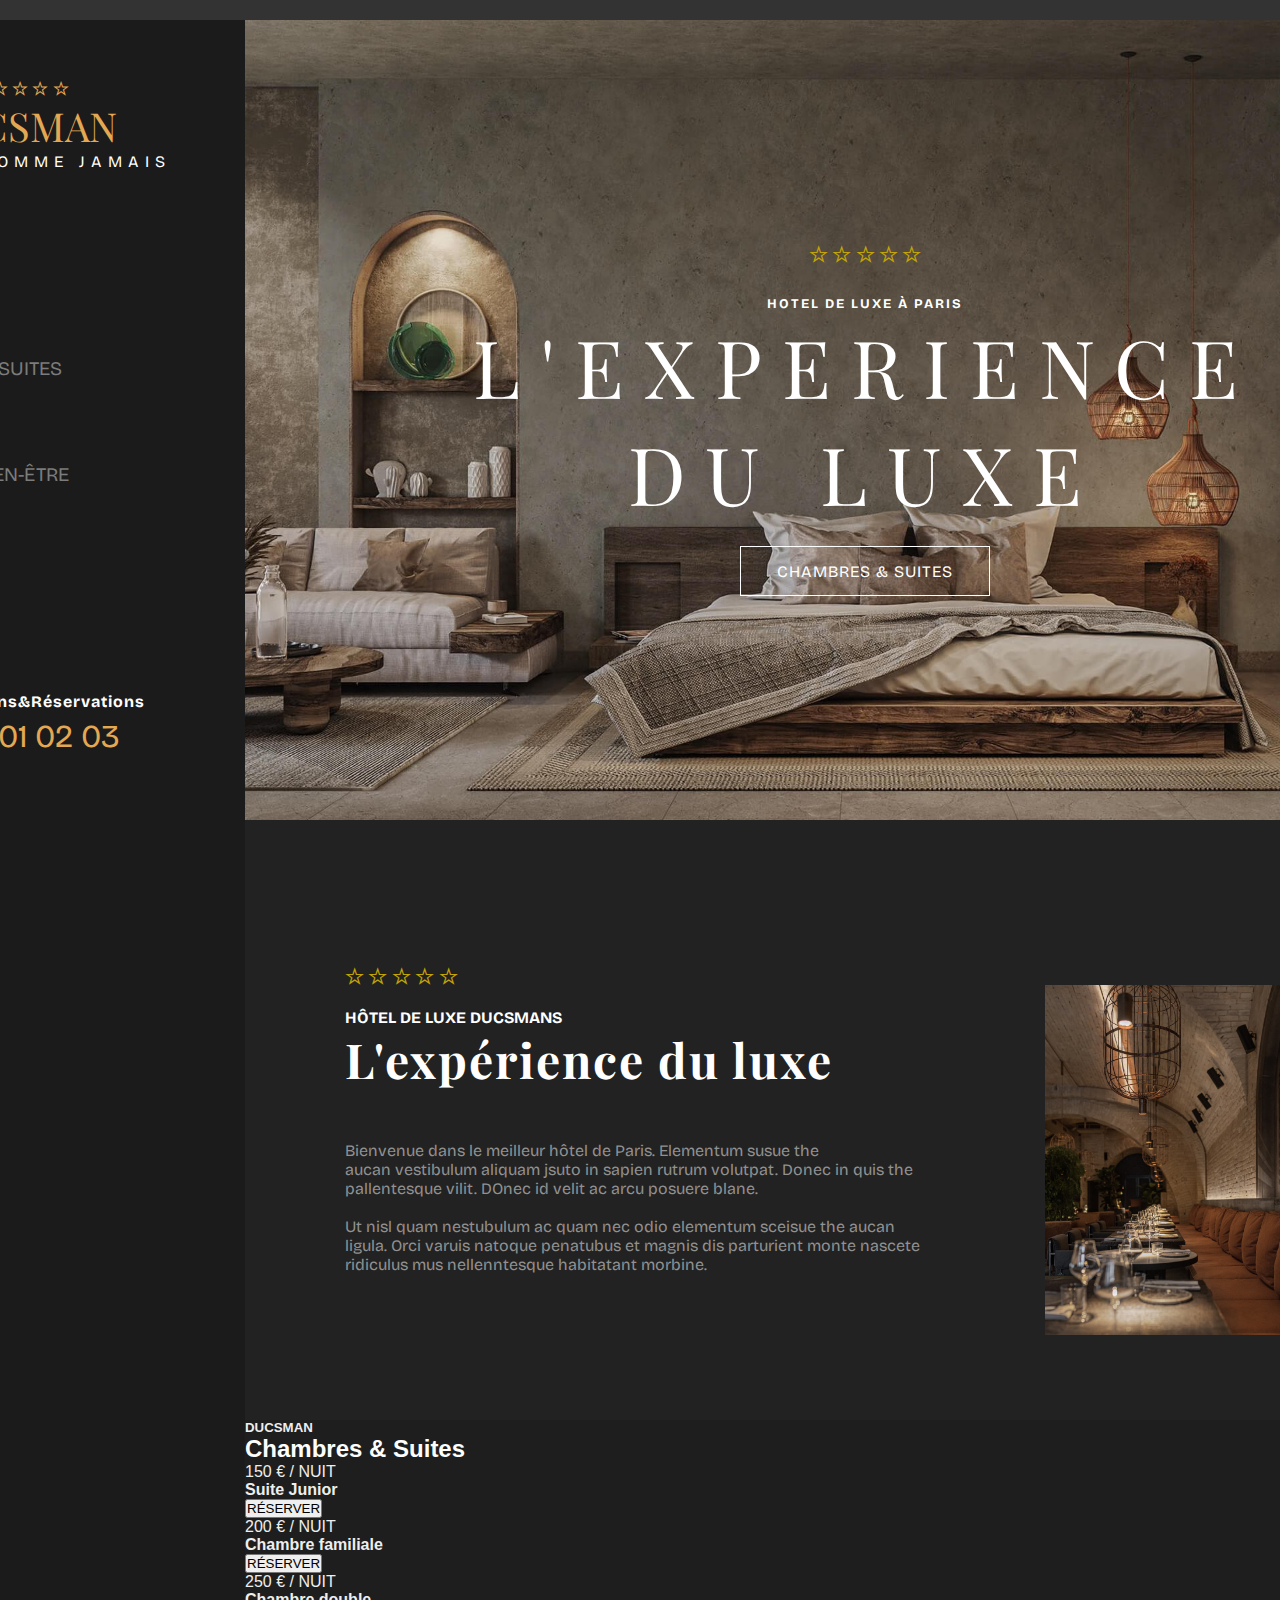
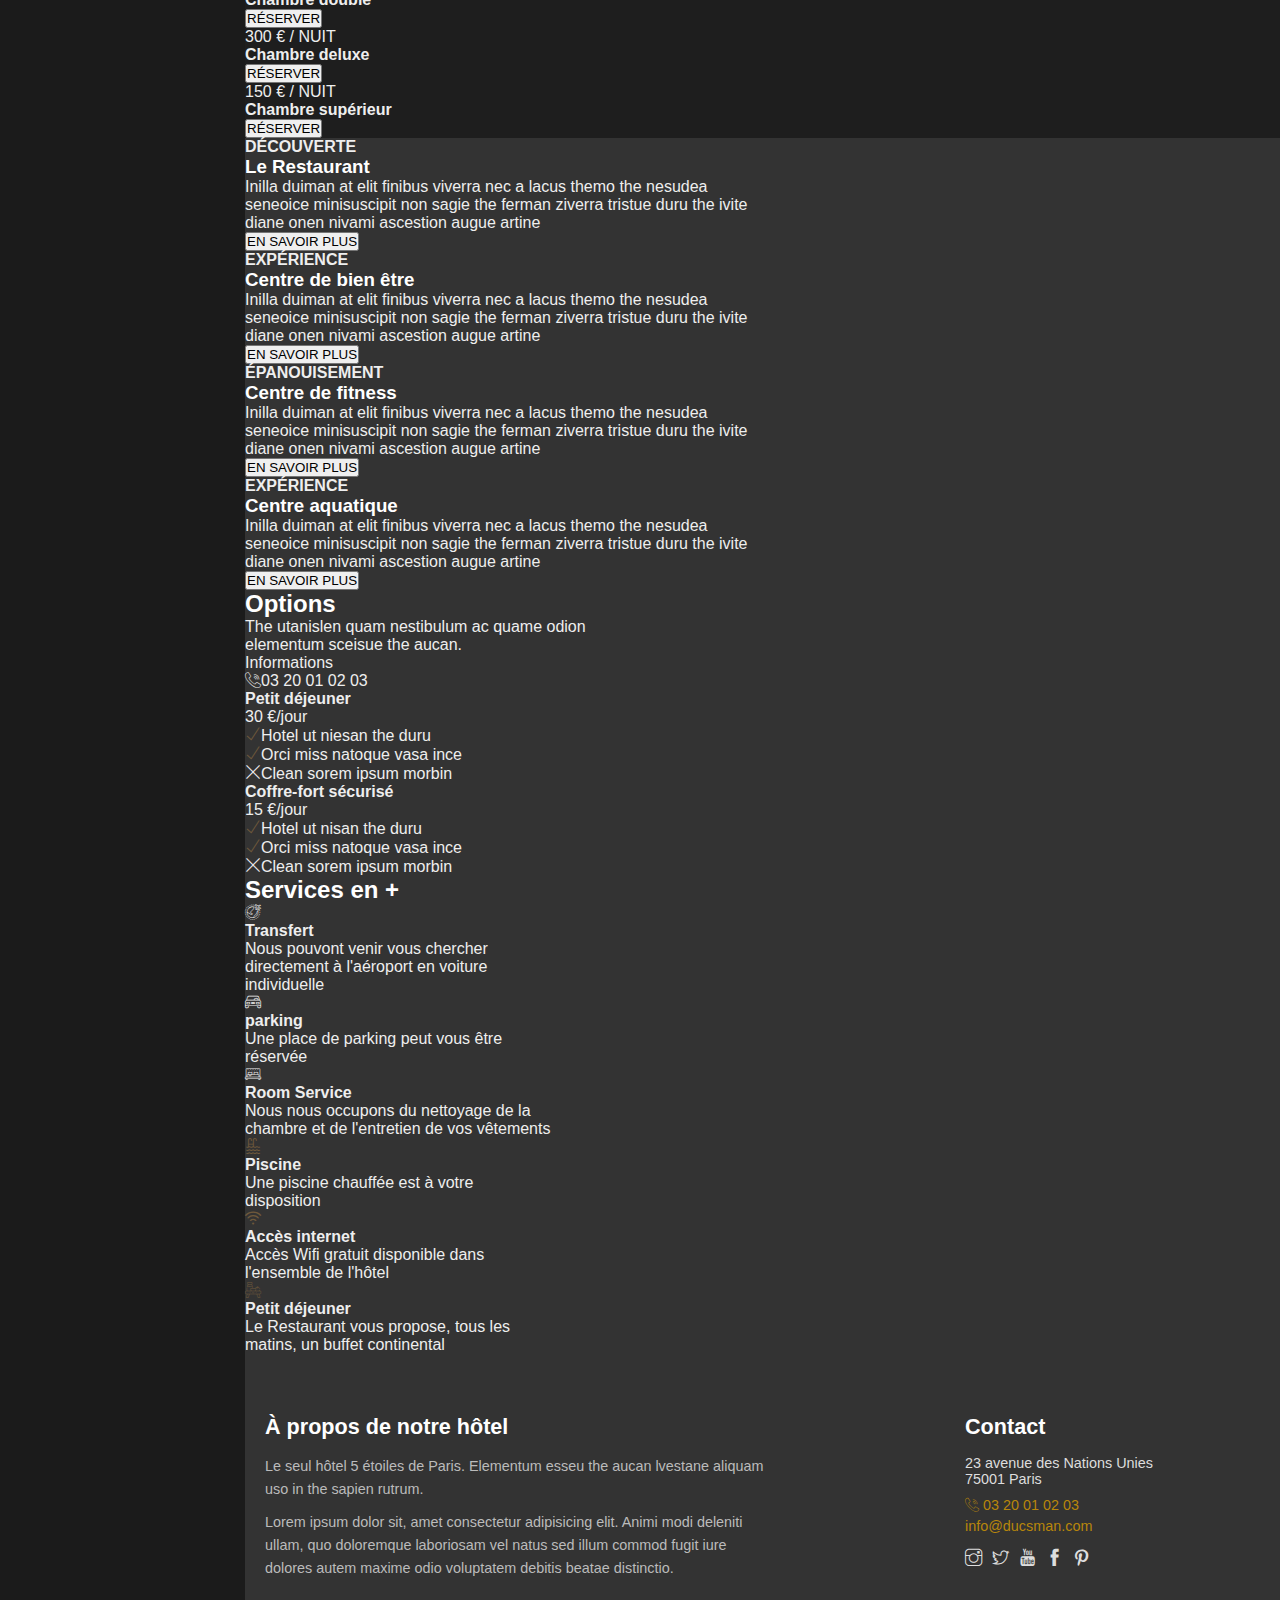
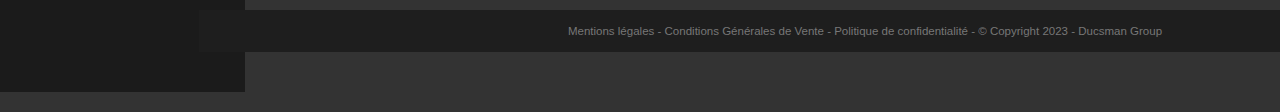
==== commit 4bdaed63: "Docs: petite modif des paragraphe, reduction de l'espace entre le ligne" ====
--- a/index.html
+++ b/index.html
@@ -65,11 +65,11 @@
                 <i class="ti-star"></i>
                 <h5 class="sous-title-container">HÔTEL DE LUXE DUCSMANS</h5>
                 <h2 class="title-container">L'expérience du luxe</h2>
-                <p class="para-container">Bienvenue dans le meilleur hôtel de Paris. Elementum susue the <br><br> aucan
+                <p class="para-container">Bienvenue dans le meilleur hôtel de Paris. Elementum susue the <br> aucan
                     vestibulum aliquam jsuto in sapien rutrum volutpat.
-                    Donec in quis the <br><br>pallentesque vilit. DOnec id velit ac arcu posuere blane. <br><br><br> Ut
-                    nisl quam nestubulum ac quam nec odio elementum sceisue the aucan <br><br> ligula.
-                    Orci varuis natoque penatubus et magnis dis parturient monte nascete <br><br> ridiculus mus
+                    Donec in quis the <br> pallentesque vilit. DOnec id velit ac arcu posuere blane. <br><br>Ut
+                    nisl quam nestubulum ac quam nec odio elementum sceisue the aucan <br> ligula.
+                    Orci varuis natoque penatubus et magnis dis parturient monte nascete <br> ridiculus mus
                     nellenntesque habitatant morbine.
                 </p>
             </div>
@@ -130,8 +130,8 @@
                     <div class="para">
                         <h4>DÉCOUVERTE</h4>
                         <h3>Le Restaurant</h3>
-                        <p>Inilla duiman at elit finibus viverra nec a lacus themo the nesudea <br><br> seneoice
-                            minisuscipit non sagie the ferman ziverra tristue duru the ivite <br><br> diane onen nivami
+                        <p>Inilla duiman at elit finibus viverra nec a lacus themo the nesudea <br> seneoice
+                            minisuscipit non sagie the ferman ziverra tristue duru the ivite <br> diane onen nivami
                             ascestion augue artine</p>
                         <button class="btn-services">EN SAVOIR PLUS</button>
                     </div>
@@ -141,8 +141,8 @@
                     <div class="para">
                         <h4>EXPÉRIENCE</h4>
                         <h3>Centre de bien être</h3>
-                        <p>Inilla duiman at elit finibus viverra nec a lacus themo the nesudea <br><br> seneoice
-                            minisuscipit non sagie the ferman ziverra tristue duru the ivite <br><br> diane onen nivami
+                        <p>Inilla duiman at elit finibus viverra nec a lacus themo the nesudea <br> seneoice
+                            minisuscipit non sagie the ferman ziverra tristue duru the ivite <br> diane onen nivami
                             ascestion augue artine</p>
                         <button class="btn-services">EN SAVOIR PLUS</button>
                     </div>
@@ -161,8 +161,8 @@
                     <div class="para">
                         <h4>ÉPANOUISEMENT</h4>
                         <h3>Centre de fitness</h3>
-                        <p>Inilla duiman at elit finibus viverra nec a lacus themo the nesudea <br><br> seneoice
-                            minisuscipit non sagie the ferman ziverra tristue duru the ivite <br><br> diane onen nivami
+                        <p>Inilla duiman at elit finibus viverra nec a lacus themo the nesudea <br> seneoice
+                            minisuscipit non sagie the ferman ziverra tristue duru the ivite <br> diane onen nivami
                             ascestion augue artine</p>
                         <button class="btn-services">EN SAVOIR PLUS</button>
                     </div>
@@ -172,8 +172,8 @@
                     <div class="para">
                         <h4>EXPÉRIENCE</h4>
                         <h3>Centre aquatique</h3>
-                        <p>Inilla duiman at elit finibus viverra nec a lacus themo the nesudea <br><br> seneoice
-                            minisuscipit non sagie the ferman ziverra tristue duru the ivite <br><br> diane onen nivami
+                        <p>Inilla duiman at elit finibus viverra nec a lacus themo the nesudea <br> seneoice
+                            minisuscipit non sagie the ferman ziverra tristue duru the ivite <br> diane onen nivami
                             ascestion augue artine</p>
                         <button class="btn-services">EN SAVOIR PLUS</button>
                     </div>
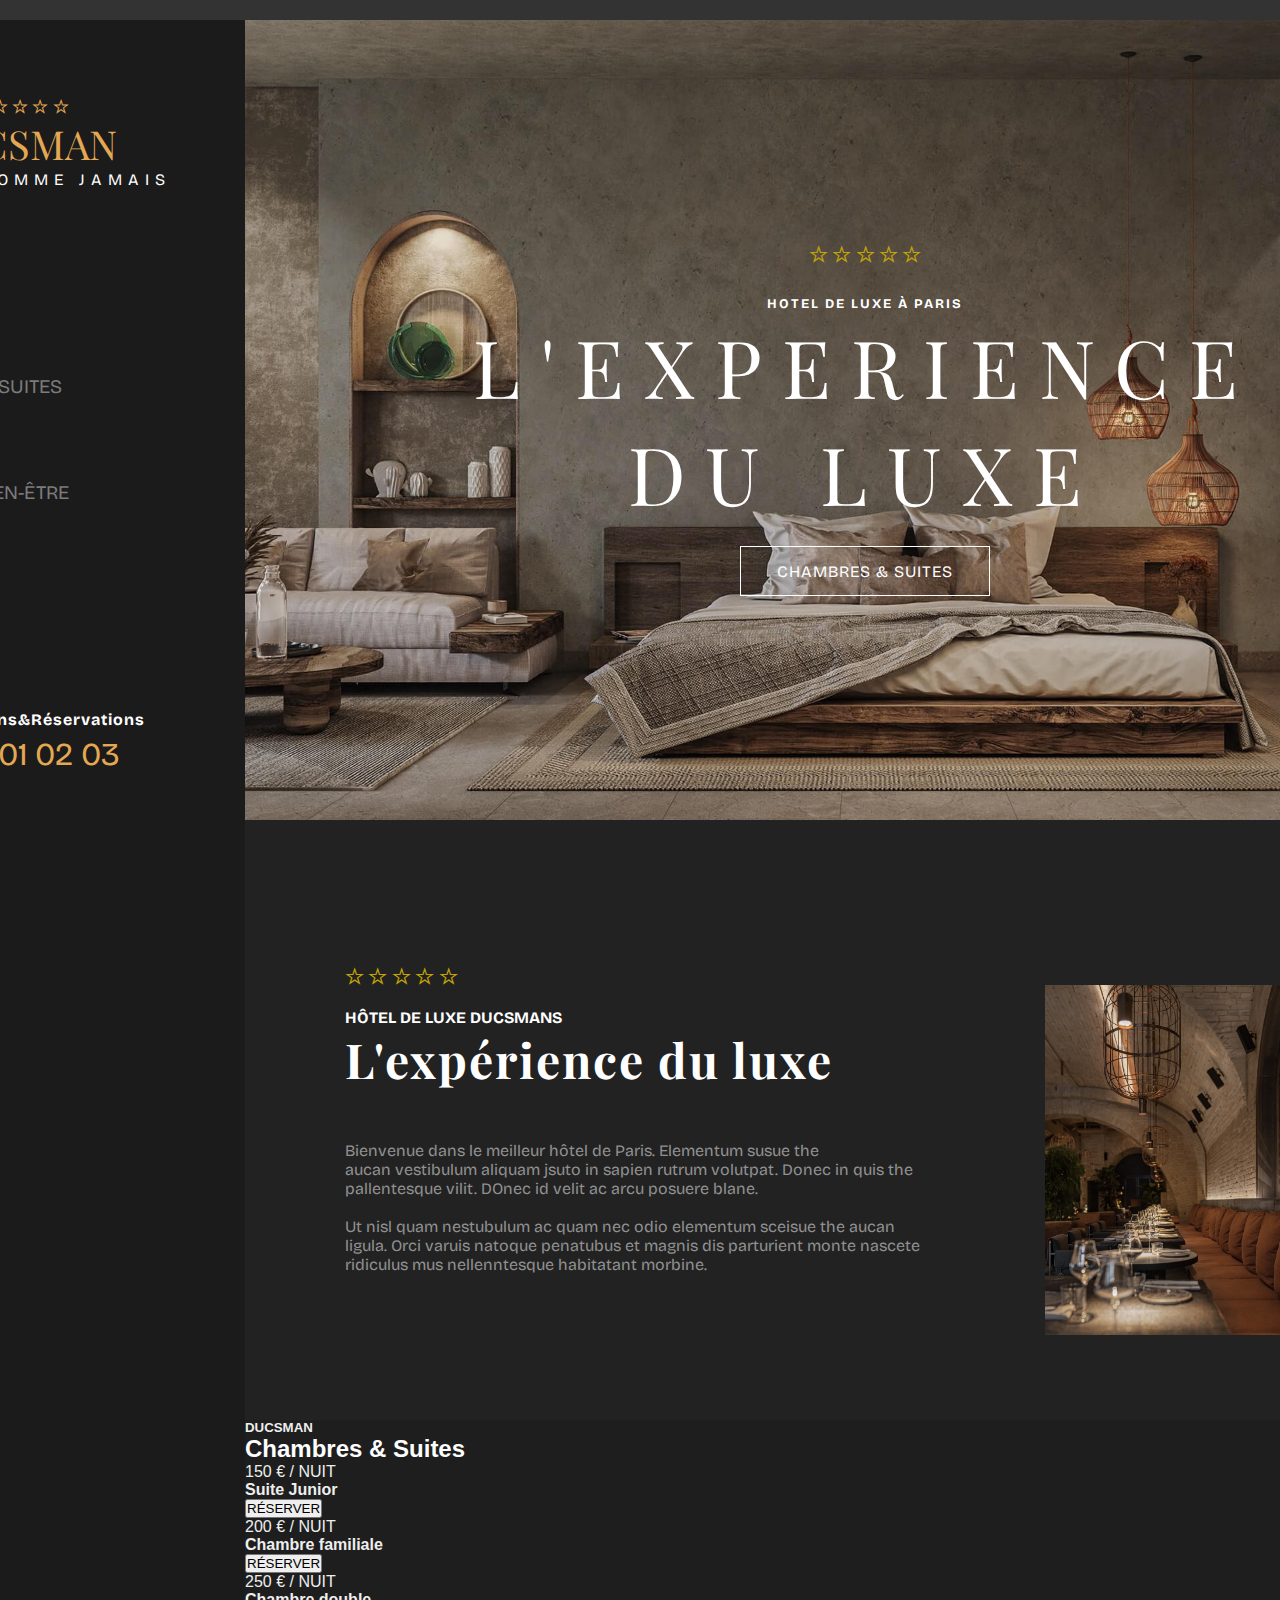
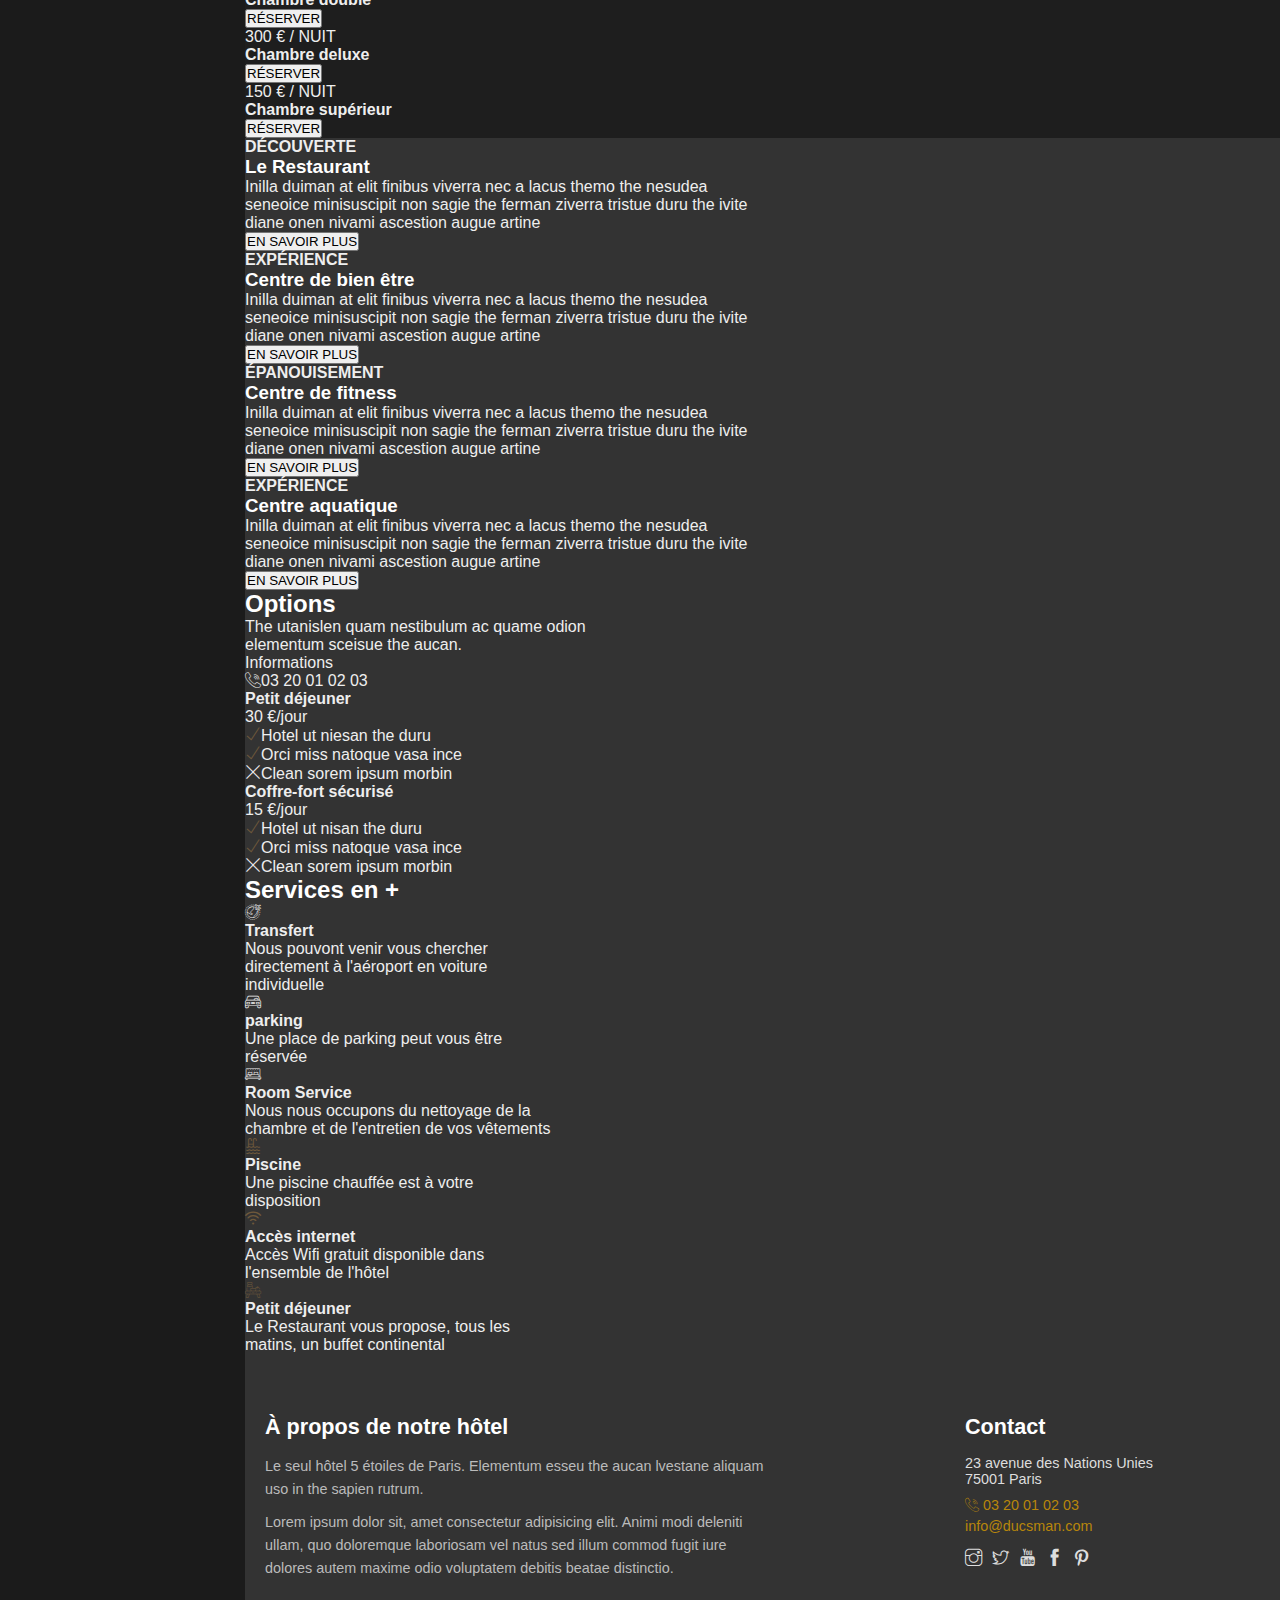
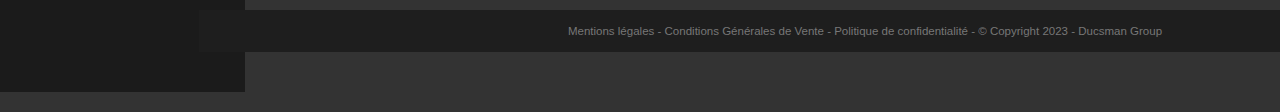
==== commit f41fbce8: "Feat: modfif du responsive" ====
--- a/index.html
+++ b/index.html
@@ -12,6 +12,8 @@
 
 <body>
     <aside class="sidebar">
+
+        <i class="flaticon-menu"></i>
         <div class="star">
             <i class="ti-star"></i>
             <i class="ti-star"></i>
